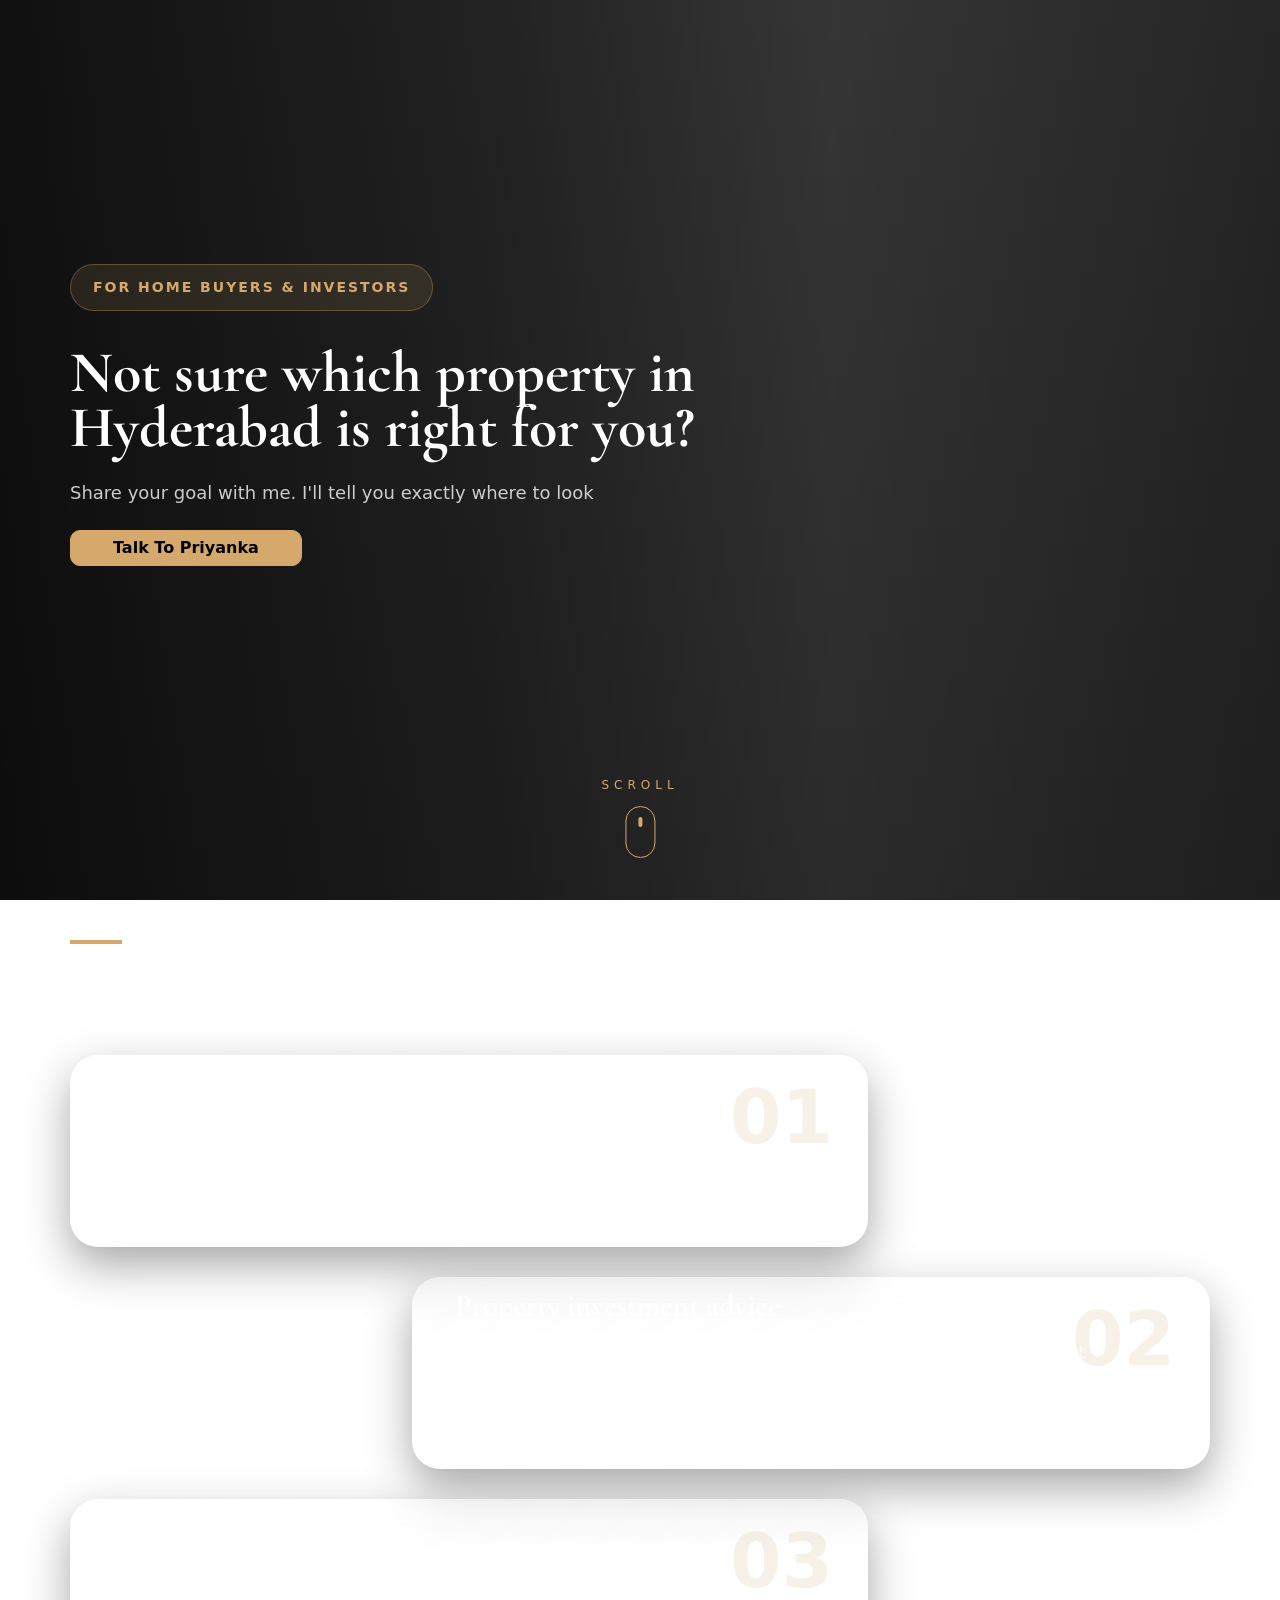
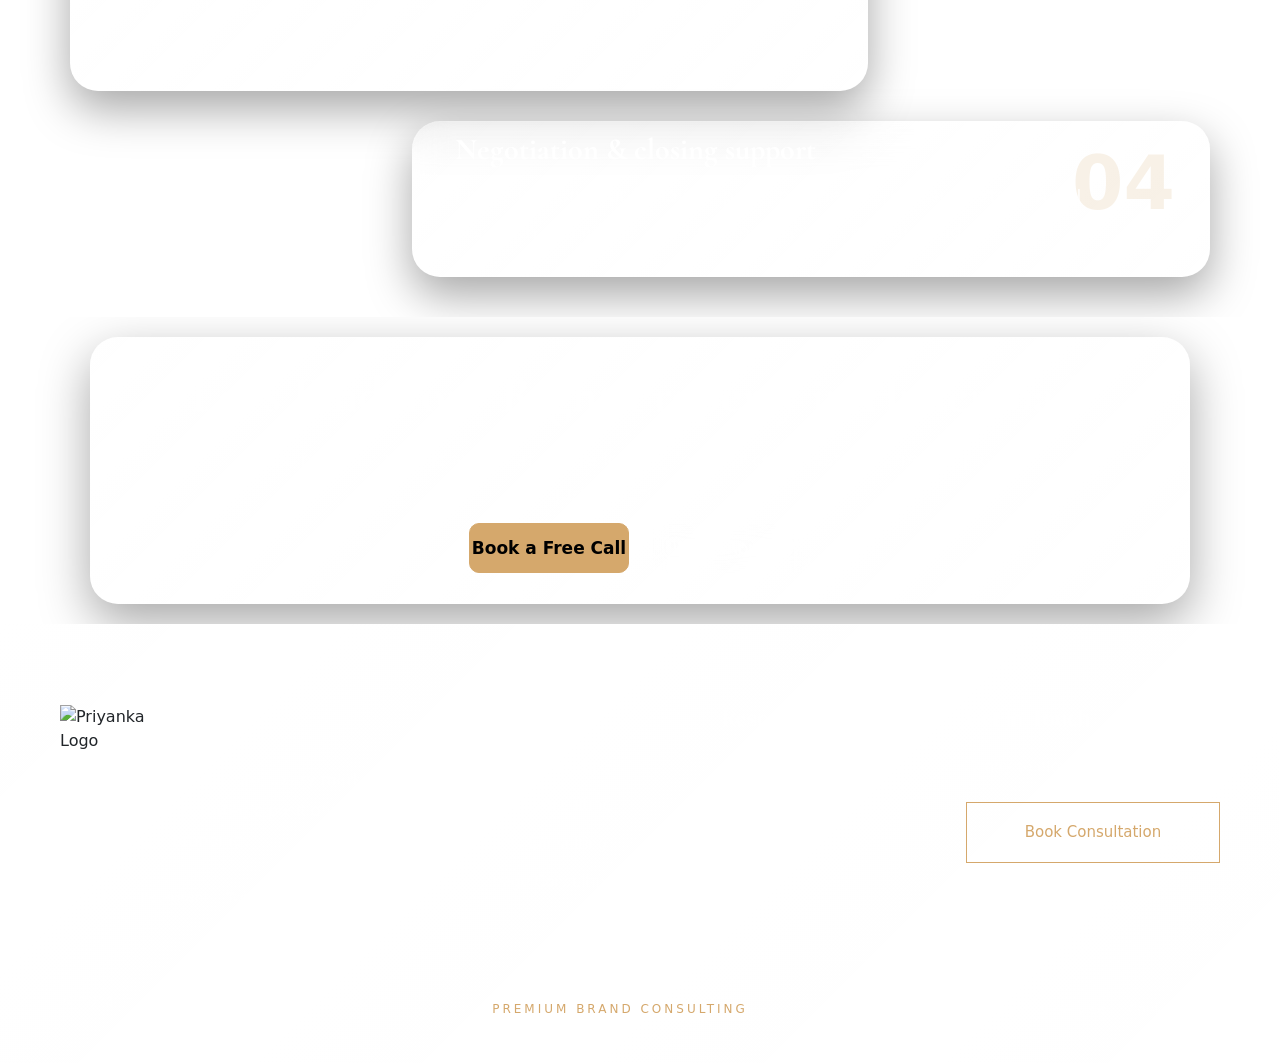
==== homebuyers.html @ 3afbe95b "added services page" ====
<!DOCTYPE html>
<html lang="en">

<head>
  <meta charset="UTF-8" />
  <meta name="viewport" content="width=device-width, initial-scale=1.0" />
  <title>Luxury Hero Section</title>

  <!-- CSS -->
  <link rel="stylesheet" href="./Styles/style.css" />

  <!-- GOOGLE FONTS -->
  <link rel="preconnect" href="https://fonts.googleapis.com">
  <link
    href="https://fonts.googleapis.com/css2?family=Poppins:wght@300;400;500;600;700&family=Cormorant+Garamond:wght@400;500;600;700&display=swap"
    rel="stylesheet">
  <link href="https://cdn.jsdelivr.net/npm/bootstrap@5.3.3/dist/css/bootstrap.min.css" rel="stylesheet" />

</head>

<body class="home-buyer-fixedbg">
    <!-- =========================================
     HOME BUYERS HERO SECTION
========================================= -->

<section class="buyers-hero">

  <!-- BACKGROUND -->

  <div class="buyers-bg"></div>

  <!-- OVERLAY -->

  <div class="buyers-overlay"></div>

  <!-- CONTENT -->

  <div class="buyers-container">

    <!-- LEFT CONTENT -->

    <div class="buyers-left fade-up">

      <!-- TAG -->

      <div class="buyers-tag">
        FOR HOME BUYERS & INVESTORS
      </div>

      <!-- TITLE -->

      <h1>
        Not sure which property
in Hyderabad is right for you?
      </h1>

      <!-- DESCRIPTION -->

      <p>
      Share your goal with me. I'll tell you exactly where to look
      </p>

      <!-- BUTTONS -->

      <div class="buyers-buttons">

        <button class="gold-buyers-btn">
          Talk To Priyanka
        </button>

        <!-- <button class="transparent-buyers-btn">
          Explore Projects
        </button> -->

      </div>

      <!-- STATS -->

      <!-- <div class="buyers-stats">

        <div class="buyers-stat">

          <h3>500+</h3>

          <span>Happy Clients</span>

        </div>

        <div class="buyers-stat">

          <h3>100+</h3>

          <span>Projects Consulted</span>

        </div>

        <div class="buyers-stat">

          <h3>15+</h3>

          <span>Years Experience</span>

        </div>

      </div> -->

    </div>

  </div>

  <!-- SCROLL -->

  <div class="scroll-indicator">

    <span class="scroll-texts">
      SCROLL
    </span>

    <div class="mouse">
      <div class="wheel"></div>
    </div>

  </div>

</section>  

<!-- =========================================
     BUYERS SERVICES ZIG ZAG SECTION
========================================= -->

<section class="buyers-services-section">

  <div class="buyers-services-container">

    <!-- TOP -->

    <div class="buyers-services-top fade-up">

      <span class="buyers-services-line"></span>

      <h2>
       What I help you with
       
      </h2>



    </div>

    <!-- ZIG ZAG ITEMS -->

    <div class="buyers-zigzag-wrap">

      <!-- ITEM 1 -->

      <div class="buyers-zigzag-card left-card fade-up">

        <div class="buyers-card-number">
          01
        </div>

        <h3>
          Buying your first or next home
        </h3>

        <p>
          I take the time to understand your life your commute,
          your family, your budget and find a home that genuinely fits.
          No rushed decisions, no pressure.
        </p>

      </div>

      <!-- ITEM 2 -->

      <div class="buyers-zigzag-card right-card fade-up delay-1">

        <div class="buyers-card-number">
          02
        </div>

        <h3>
          Property investment advice
        </h3>

        <p>
          Looking for appreciation, rental income, or both?
          I'll map out the right localities and projects based
          on your goal not on what's easy for me to sell.
        </p>

      </div>

      <!-- ITEM 3 -->

      <div class="buyers-zigzag-card left-card fade-up delay-2">

        <div class="buyers-card-number">
          03
        </div>

        <h3>
          NRI property advisory
        </h3>

        <p>
          Buying from abroad? I handle everything on the ground 
          virtual tours, legal checks, negotiations, registration 
          and keep you in the loop at every step.
        </p>

      </div>

      <!-- ITEM 4 -->

      <div class="buyers-zigzag-card right-card fade-up delay-3">

        <div class="buyers-card-number">
          04
        </div>

        <h3>
          Negotiation & closing support
        </h3>

        <p>
          I negotiate on your behalf on price, payment terms,
          and extras. And I stay with you all the way until
          the keys are in your hand.
        </p>

      </div>

    </div>

  </div>

</section>

<!-- =========================================
     CTA SECTION
========================================= -->

<section class="buyers-cta-section">

  <div class="buyers-cta-card fade-up">

    <h2>
      Let’s Find Your Right Property in Hyderabad.
    </h2>

    <p>
      Tell me your budget and what you’re looking for.
      First conversation is free  no pitch, just honest advice.
    </p>

    <!-- BUTTONS -->

    <div class="buyers-cta-buttons">

      <a href="#" class="buyers-primary-btn">
        Book a Free Call
      </a>

      <a href="#" class="buyers-secondary-btn">
        WhatsApp Me
      </a>

    </div>

  </div>

</section>

  <!-- =========================================
     FOOTER SECTION
========================================= -->

  <footer class="luxury-footer">

    <div class="footer-container">

      <!-- TOP -->

      <div class="footer-top">

        <!-- BRAND -->

        <div class="footer-brand">

          <div class="logo">
        <img src="https://dprstorage.b-cdn.net/RW/leadgen/pp%20logo.png" alt="Priyanka Logo" />
      </div>

          <p>
            Transforming brands into luxury market
            leaders through strategic positioning
            and premium branding.
          </p>

          <div class="footer-socials">

            <a href="#">LinkedIn</a>

            <a href="#">Instagram</a>

            <a href="#">Twitter</a>

          </div>

        </div>

        <!-- SERVICES -->

        <div class="footer-links">

          <h3>Services</h3>

          <a href="#">Digital Marketing</a>

          <a href="#">Brand Consulting</a>

          <a href="#">Sales Consulting</a>

          <a href="#">Image Consulting</a>

        </div>

        <!-- RESOURCES -->

        <div class="footer-links">

          <h3>Resources</h3>

          <a href="#">Blog & Insights</a>

          <a href="#">Case Studies</a>

          <a href="#">Testimonials</a>

          <a href="#">Contact</a>

        </div>

        <!-- CTA -->

        <div class="footer-cta">

          <h3>Get in Touch</h3>

          <p>
            Ready to elevate your brand?
          </p>

          <button class="footer-btn">
            Book Consultation
          </button>

        </div>

      </div>

      <!-- LINE -->

      <div class="footer-line"></div>

      <!-- BOTTOM -->

      <div class="footer-bottom">

        <p>
          © 2026 Priyanka Panda. All rights reserved.
        </p>

        <span>
          PREMIUM BRAND CONSULTING
        </span>

        <div class="footer-policy">

          <a href="#">Privacy Policy</a>

          <a href="#">Terms of Service</a>

          <a href="#">Cookie Policy</a>

        </div>

      </div>

    </div>

  </footer>



      <script src="https://cdn.jsdelivr.net/npm/bootstrap@5.3.3/dist/js/bootstrap.bundle.min.js"></script>

</body>

</html>
---- Styles/style.css ----
*{
  margin:0;
  padding:0;
  box-sizing:border-box;
}
@font-face {
  font-family: 'Mulegh';
  src: url('./fonts/Mulegh.ttf') format('truetype');
  font-weight: bold;
  font-style: normal;
  font-display: swap;
}


body{
  font-family:'Poppins',sans-serif;

  overflow-x:hidden;


}
.bg-fixed-img{
  background:
  linear-gradient(rgba(0,0,0,0.65),rgba(0,0,0,0.72)),
  url('https://dprstorage.b-cdn.net/RW/leadgen/priyankabg.png');

  background-size:cover;
  background-position:center;
  background-repeat:no-repeat;

  background-attachment:fixed;

  min-height:100vh;
}

/* =========================
   HERO SECTION
========================= */

.hero{
  width:100%;
  min-height:100vh;
  position:relative;
  overflow:hidden;
  padding:0 40px;
}

/* =========================
   BACKGROUND
========================= */

.hero-bg{
  position:absolute;
  inset:0;
  background:
  
  url('https://dprstorage.b-cdn.net/RW/leadgen/pphs3.png');

  background-size:cover;
  background-position:center;
  z-index:-3;
  transform:scale(1.1);
}

/* PURPLE LIGHT EFFECT */

/* .hero::before{
  content:"";
  position:absolute;
  width:700px;
  height:700px;
  background:radial-gradient(circle,
  rgba(153,69,255,0.35),
  transparent 70%);

  top:50%;
  left:45%;
  transform:translate(-50%,-50%);
  filter:blur(40px);
  z-index:-2;
} */

/* SMOKE EFFECT */

.hero::after{
  content:"";
  position:absolute;
  width:100%;
  height:100%;
  background:url('https://www.magnific.com/free-photo/movement-pink-smoke-spread-black-background_4233726.htm#fromView=search&page=2&position=29&uuid=d2075b69-8def-4582-a904-b7f96a43cc36&query=+plum+colorsmoke+images');
  background-size:cover;
  opacity:0.18;
  z-index:-1;
  animation:smokeMove 25s linear infinite;
}

@keyframes smokeMove{
  0%{
    transform:translateX(0);
  }

  100%{
    transform:translateX(-200px);
  }
}

/* =========================
   NAVBAR
========================= */

.navbar{
  width:100%;
  height:70px;

  display:flex;
  align-items:center;
  justify-content:space-between;

  position:relative;
  z-index:10;
}

/* LOGO */

/* =========================================
   LOGO
========================================= */

.logo{
  display:flex;
  align-items:center;
}

.logo img{
  width:100px;   /* adjust if needed */
  height:60px;

  object-fit:contain;

  transition:0.4s ease;
}

/* HOVER EFFECT */

.logo img:hover{
  transform:scale(1.04);
}

.logo h2{
  color:#fff;
  font-size:42px;
  font-weight:700;
}

.logo span{
  width:55px;
  height:4px;
  background:#d5a86c;
  display:block;
  margin-top:14px;
}

/* NAV LINKS */

nav ul{
  display:flex;
  align-items:center;
  gap:42px;
  list-style:none;
}

nav ul li a{
  text-decoration:none;
  color:#fff;
  font-size:15px;
  font-weight:500;
  transition:0.4s;
  position:relative;
}

nav ul li a.active::after{
  content:"";
  position:absolute;
  left:0;
  bottom:-8px;
  width:100%;
  height:2px;
  background:#fff;
}

nav ul li a:hover{
  color:#d5a86c;
}

/* NAV BUTTON */

.nav-btn{
  padding:5px 34px;
  background:transparent;
  border:1px solid #c69b63;
  color:#d5a86c;
  font-size:14px;
  cursor:pointer;
  transition:0.4s;
}

.nav-btn:hover{
  background:#c69b63;
  color:#fff;
}

/* =========================
   HERO CONTAINER
========================= */

.hero-container{
  width:100%;
  min-height:calc(100vh - 100px);

  display:flex;
  align-items:center;
  justify-content:space-between;
  gap:60px;
}

/* =========================
   LEFT CONTENT
========================= */

.hero-left{
  width:60%;
}

.hero-left h1{
  font-size:58px;
  line-height:1;
  color:#fff;

  font-family:'Mulegh',serif;
  font-weight:700;

  margin-bottom:20px;
    letter-spacing:1px;
}
/* =========================================
   HERO HIGHLIGHT TEXT
========================================= */

.hero-left h6{
  color:rgba(255,255,255,0.75);

  font-size:20px;
  font-weight:500;

  /* margin-top:18px; */
  /* margin-bottom:30px; */

  letter-spacing:0.5px;

 
}
.hero-left .hero_highlight{
  padding:5px 38px;
  background:rgba(255,255,255,0.05);
  border:1px solid rgba(255,255,255,0.3);
  color:#fff;
  font-size:14px;
  cursor:pointer;
  transition:0.4s;
  width: fit-content;
  border-radius: 10px;
}

/* GOLD GLOW TEXT */

.glow-text{

  background:linear-gradient(
    90deg,
    #d5a86c,
    #f5d39b,
    #d5a86c
  );

  background-size:200% auto;

  -webkit-background-clip:text;
  -webkit-text-fill-color:transparent;

  animation:goldGlow 3s linear infinite;

  font-weight:700;

  position:relative;

  text-shadow:
  0 0 10px rgba(213,168,108,0.35),
  0 0 20px rgba(213,168,108,0.25);
}

/* ANIMATION */

@keyframes goldGlow{

  0%{
    background-position:0% center;
  }

  100%{
    background-position:200% center;
  }

}

/* =========================================
   GOLD LUXURY TEXT
========================================= */

.gold-highlight{

  background:
  linear-gradient(
    180deg,
    #fff6d6 0%,
    #f4d08a 18%,
    #d9a85f 38%,
    #fff1c7 52%,
    #c88b3a 68%,
    #f6d28f 82%,
    #fff7df 100%
  );

  -webkit-background-clip:text;
  -webkit-text-fill-color:transparent;

  background-size:200% auto;

  display:inline-block;

  position:relative;

  animation:luxuryGold 4s linear infinite;

  text-shadow:
    0 0 8px rgba(212,168,97,0.18),
    0 0 18px rgba(212,168,97,0.12);
}

/* SHIMMER EFFECT */

/* .gold-highlight::after{
  content:"";

  position:absolute;

  top:0;
  left:-120%;

  width:60%;
  height:100%;

  background:
  linear-gradient(
    90deg,
    transparent,
    rgba(255,255,255,0.45),
    transparent
  );

  transform:skewX(-20deg);

  animation:goldShine 4s infinite;
} */

/* GOLD FLOW */

@keyframes luxuryGold{

  0%{
    background-position:0% center;
  }

  100%{
    background-position:200% center;
  }

}

/* SHINE */

@keyframes goldShine{

  0%{
    left:-120%;
  }

  100%{
    left:160%;
  }

}

.hero-left p{
  color:#d9d9d9;
  font-size:16px;
  line-height:2;
  max-width:650px;
  margin-bottom:30px;
}

/* BUTTONS */

.hero-buttons{
  display:flex;
  align-items:center;
  gap:20px;
}

.gold-btn{
  padding:15px 38px;
  background:transparent;
  border:1px solid #d5a86c;
  color:#d5a86c;
  font-size:14px;
  cursor:pointer;
  transition:0.4s;
}

.gold-btn:hover{
  transform:translateY(-4px);

  box-shadow:
    0 10px 24px rgba(213,168,108,0.25);
      transform:translateY(-4px);
}

.transparent-btn{
  padding:15px 38px;
  background:rgba(255,255,255,0.05);
  border:1px solid rgba(255,255,255,0.3);
  color:#fff;
  font-size:14px;
  cursor:pointer;
  transition:0.4s;
}

.transparent-btn:hover{
  background:#fff;
  color:#000;
}

/* =========================
   RIGHT IMAGE
========================= */

.hero-right{
  width:40%;
  display:flex;
  justify-content:center;
}

.image-box{
  width:500px;
  height:500px;
  border-radius:28px;
  overflow:hidden;
  position:relative;

  background:rgba(255,255,255,0.05);
  backdrop-filter:blur(10px);

  border:1px solid rgba(255,255,255,0.12);

  box-shadow:0 20px 50px rgba(0,0,0,0.5);
}

.image-box img{
  width:100%;
  height:100%;
  object-fit:cover;
}

/* =========================
   SCROLL TEXT
========================= */

.scroll-text{
  position:absolute;
  bottom:30px;
  left:50%;
  transform:translateX(-50%);
  text-align:center;
}

.scroll-text p{
  color:#d5a86c;
  letter-spacing:4px;
  font-size:15px;
  margin-bottom:8px;
}

.scroll-text span{
  color:#d5a86c;
  font-size:32px;
  animation:scrollDown 1.4s infinite;
}

@keyframes scrollDown{

  0%{
    transform:translateY(0);
  }

  50%{
    transform:translateY(8px);
  }

  100%{
    transform:translateY(0);
  }

}

/* =========================
   RESPONSIVE
========================= */

@media(max-width:1200px){

  .hero-left h1{
    font-size:72px;
  }

  .image-box{
    width:430px;
    height:540px;
  }

}

@media(max-width:992px){

  .navbar{
    flex-direction:column;
    height:auto;
    padding-top:30px;
    gap:30px;
  }

  nav ul{
    flex-wrap:wrap;
    justify-content:center;
  }

  .hero-container{
    flex-direction:column;
    padding:60px 0;
  }

  .hero-left,
  .hero-right{
    width:100%;
  }

  .hero-left{
    text-align:center;
  }

  .hero-left p{
    margin:auto;
    margin-bottom:40px;
  }

  .hero-buttons{
    justify-content:center;
    flex-wrap:wrap;
  }

  .hero-left h1{
    font-size:62px;
  }

}

@media(max-width:600px){

  .hero{
    padding:0 20px;
  }

  .hero-left h1{
    font-size:48px;
  }

  .hero-left p{
    font-size:16px;
    line-height:1.8;
  }

  .image-box{
    width:100%;
    height:480px;
  }

  .gold-btn,
  .transparent-btn{
    width:100%;
  }

}
/* =========================================
   LUXURY STATS SECTION
========================================= */

.luxury-stats{
  width:100%;
  position:relative;
  padding:50px 70px;
  overflow:hidden;
}

.stats-container{
  width:100%;
  max-width:1400px;
  margin:auto;
}

/* =========================================
   TOP CONTENT
========================================= */

.stats-top{
  max-width:760px;
  margin-bottom:20px;
}

.stats-line{
  width:48px;
  height:4px;
  background:#d5a86c;
  display:block;
  margin-bottom:10px;
}

.stats-top h1{
  color:#fff;
  font-size:58px;
  line-height:0.95;
  font-family:'Mulegh',serif;
  font-weight:700;
  margin-bottom:10px;
}

.stats-top p{
  color:rgba(255,255,255,0.78);
  font-size:16px;
  line-height:2;
  max-width:760px;
}

/* =========================================
   CARDS WRAPPER
========================================= */

.stats-cards{
  width:100%;
  display:grid;
  grid-template-columns:repeat(3,1fr);
  gap:30px;
  margin-top:10px;
}

/* =========================================
   GLASS CARD
========================================= */

.stats-card{
  position:relative;

  min-height:200px;

  padding:38px 20px;

  border-radius:24px;

  overflow:hidden;

  background:
  linear-gradient(
    135deg,
    rgba(255,255,255,0.10),
    rgba(255,255,255,0.03)
  );

  backdrop-filter:blur(18px);
  -webkit-backdrop-filter:blur(18px);

  border:1px solid rgba(255,255,255,0.14);

  box-shadow:
  0 15px 40px rgba(0,0,0,0.35),
  inset 0 1px 0 rgba(255,255,255,0.08);

  transition:0.6s ease;
}

/* LIGHT REFLECTION */

.stats-card::before{
  content:"";
  position:absolute;
  top:0;
  left:-120%;

  width:80%;
  height:100%;

  background:
  linear-gradient(
    90deg,
    transparent,
    rgba(255,255,255,0.10),
    transparent
  );

  transform:skewX(-20deg);

  transition:0.8s;
}

/* HOVER */

.stats-card:hover{
  transform:translateY(-12px);

  border:1px solid rgba(213,168,108,0.35);

  box-shadow:
  0 20px 60px rgba(0,0,0,0.55),
  0 0 25px rgba(213,168,108,0.12);
}

.stats-card:hover::before{
  left:140%;
}

/* NUMBER */

.stats-card h3{
  color:#d5a86c;
  font-size:30px;
  margin-bottom:8px;
  font-weight:700;
}

/* TITLE */

.stats-card h4{
  color:#fff;
  font-size:28px;
  line-height:1.2;

  font-family:'Mulegh',serif;
  font-weight:700;

  margin-bottom:5px;
}

/* TEXT */

.stats-card p{
  color:rgba(255,255,255,0.72);

  font-size:16px;
  line-height:1.9;
}

/* =========================================
   PHILOSOPHY CARD
========================================= */

.philosophy-card{
  /* margin-top:42px; */

  width:100%;

  padding:40px;

  border-radius:24px;

  position:relative;
  overflow:hidden;

  background:
  linear-gradient(
    135deg,
    rgba(255,255,255,0.09),
    rgba(255,255,255,0.03)
  );

  backdrop-filter:blur(18px);
  -webkit-backdrop-filter:blur(18px);

  border:1px solid rgba(255,255,255,0.14);

  box-shadow:
  0 15px 45px rgba(0,0,0,0.35);
}

.philosophy-card h3{
  color:#d5a86c;

  font-size:54px;

  font-family:'Mulegh',serif;

  margin-bottom:8px;
}

.philosophy-card p{
  max-width:900px;

  color:rgba(255,255,255,0.78);

  font-size:16px;
  line-height:2;
}

/* =========================================
   FADE UP ANIMATION
========================================= */

.fade-up{
  opacity:0;
  transform:translateY(60px);
  animation:fadeUp 1s ease forwards;
}

.delay-1{
  animation-delay:0.2s;
}

.delay-2{
  animation-delay:0.4s;
}

.delay-3{
  animation-delay:0.6s;
}

@keyframes fadeUp{

  to{
    opacity:1;
    transform:translateY(0);
  }

}

/* =========================================
   RESPONSIVE
========================================= */

@media(max-width:1200px){

  .stats-top h2{
    font-size:64px;
  }

  .stats-cards{
    grid-template-columns:1fr;
  }

}

@media(max-width:768px){

  .luxury-stats{
    padding:90px 22px;
  }

  .stats-top h2{
    font-size:46px;
  }

  .stats-top p{
    font-size:16px;
    line-height:1.9;
  }

  .stats-card{
    min-height:auto;
  }

  .stats-card h3{
    font-size:46px;
  }

  .stats-card h4{
    font-size:24px;
  }

  .philosophy-card{
    padding:30px 24px;
  }

  .philosophy-card h3{
    font-size:40px;
  }

  .philosophy-card p{
    font-size:16px;
    line-height:1.9;
  }

}
/* ===================================
   SCROLL INDICATOR
=================================== */

.scroll-indicator{
  position:absolute;
  bottom:35px;
  left:50%;
  transform:translateX(-50%);

  display:flex;
  flex-direction:column;
  align-items:center;
  gap:12px;

  z-index:20;
}

.scroll-texts{
  color:#d5a86c;
  font-size:14px;
  letter-spacing:5px;
  font-weight:500;
}

/* MOUSE */

.mouse{
  width:30px;
  height:52px;

  border:2px solid rgba(213,168,108,0.7);
  border-radius:30px;

  display:flex;
  justify-content:center;

  padding-top:8px;
}

/* WHEEL */

.wheel{
  width:4px;
  height:10px;

  background:#d5a86c;
  border-radius:10px;

  animation:scrollWheel 1.5s infinite;
}

@keyframes scrollWheel{

  0%{
    transform:translateY(0);
    opacity:1;
  }

  50%{
    transform:translateY(12px);
    opacity:0.5;
  }

  100%{
    transform:translateY(0);
    opacity:1;
  }

}

/* MOBILE */

@media(max-width:768px){

  .scroll-indicator{
    bottom:20px;
  }

  .scroll-texts{
    font-size:12px;
    letter-spacing:3px;
  }

  .mouse{
    width:26px;
    height:46px;
  }

}

/* =========================================
   EXPERTISE SECTION
========================================= */

.expertise-section{
  width:100%;
  position:relative;
  padding:50px 70px;
  overflow:hidden;
}

.expertise-container{
  width:100%;
  max-width:1400px;
  margin:auto;
}

/* =========================================
   TOP CONTENT
========================================= */

.expertise-top{
  max-width:760px;
  margin-bottom:5px;
}

.expertise-line{
  width:46px;
  height:4px;
  background:#d5a86c;
  display:block;
  margin-bottom:26px;
}

.expertise-top h2{
  color:#fff;

  font-size:70px;
  line-height:1;

  font-family:'Mulegh',serif;
  font-weight:700;

  margin-bottom:10px;
}

.expertise-top p{
  color:rgba(255,255,255,0.76);

  font-size:16px;
  line-height:1.9;

  max-width:720px;
}

/* =========================================
   GRID
========================================= */

.expertise-grid{
  width:100%;

  display:grid;
  grid-template-columns:repeat(3,1fr);

  gap:34px;
}

/* =========================================
   GLASS CARD
========================================= */

.expertise-card{
  position:relative;

  min-height:300px;

  padding:20px 24px;

  border-radius:22px;

  overflow:hidden;

  background:
  linear-gradient(
    135deg,
    rgba(255,255,255,0.10),
    rgba(255,255,255,0.03)
  );

  backdrop-filter:blur(18px);
  -webkit-backdrop-filter:blur(18px);

  border:1px solid rgba(255,255,255,0.15);

  box-shadow:
  0 15px 45px rgba(0,0,0,0.35),
  inset 0 1px 0 rgba(255,255,255,0.08);

  transition:0.6s ease;
    display:flex;
  flex-direction:column;

  justify-content:space-between;
}

/* LIGHT EFFECT */

.expertise-card::before{
  content:"";
  position:absolute;

  top:0;
  left:-120%;

  width:80%;
  height:100%;

  background:
  linear-gradient(
    90deg,
    transparent,
    rgba(255,255,255,0.10),
    transparent
  );

  transform:skewX(-20deg);

  transition:0.8s;
}

/* HOVER */

.expertise-card:hover{
  transform:translateY(-10px);

  border:1px solid rgba(213,168,108,0.35);

  box-shadow:
  0 20px 55px rgba(0,0,0,0.55),
  0 0 24px rgba(213,168,108,0.10);
}

.expertise-card:hover::before{
  left:140%;
}

/* =========================================
   ICON
========================================= */

.expertise-icon{
  width:50px;
  height:50px;

  border-radius:16px;

  display:flex;
  align-items:center;
  justify-content:center;

  font-size:20px;

  margin-bottom:10px;

  background:
  linear-gradient(
    135deg,
    rgba(213,168,108,0.22),
    rgba(213,168,108,0.06)
  );

  border:1px solid rgba(213,168,108,0.18);

  box-shadow:
  0 8px 20px rgba(0,0,0,0.18);
}

/* =========================================
   TITLE
========================================= */

.expertise-card h3{
  color:#fff;

  font-size:20px;
  line-height:1.2;

  font-family:'Mulegh',serif;
  font-weight:700;

  margin-bottom:8px;
    min-height:50px;
}

/* =========================================
   DESCRIPTION
========================================= */

.expertise-card p{
  color:rgba(255,255,255,0.72);

  font-size:16px;
  line-height:1.9;
    margin-bottom:10px;

  flex-grow:1; /* SAME ALIGNMENT */
}
/* =========================================
   CHIP TAGS
========================================= */

.expertise-tags{
  display:flex;
  flex-wrap:wrap;

  gap:12px;

  margin-bottom:26px;
}

/* SINGLE CHIP */

.expertise-tags span{

  padding:5px 18px;

  border-radius:40px;

  background:
  linear-gradient(
    135deg,
    rgba(213,168,108,0.16),
    rgba(213,168,108,0.05)
  );

  border:1px solid rgba(213,168,108,0.28);

  color:#f4d08a;

  font-size:13px;
  font-weight:500;

  letter-spacing:0.4px;

  backdrop-filter:blur(10px);
  -webkit-backdrop-filter:blur(10px);

  transition:0.4s ease;
}

/* HOVER */

.expertise-tags span:hover{

  background:#d5a86c;

  color:#000;

  transform:translateY(-3px);

  box-shadow:
  0 8px 20px rgba(213,168,108,0.20);
}
/* =========================================
   BOTTOM CTA
========================================= */

.expertise-bottom{
  margin-top:60px;

  display:flex;
  flex-direction:column;
  align-items:center;
  justify-content:center;
}

.expertise-bottom p{
  color:rgba(255,255,255,0.75);

  font-size:18px;

  margin-bottom:22px;
}

/* BUTTON */

.expertise-btn{
  width:fit-content;

  padding:5px 28px;

  border:1px solid #d5a86c;

  background:transparent;

  color:#d5a86c;

  font-size:15px;
  font-weight:500;

  text-decoration:none;

  display:inline-flex;
  align-items:center;
  justify-content:center;

  cursor:pointer;

  transition:0.4s ease;
}

/* HOVER */

.expertise-btn:hover{
  background:#d5a86c;

  color:#fff;

  transform:translateY(-3px);

  box-shadow:
  0 10px 22px rgba(213,168,108,0.22);
}
/* =========================================
   ANIMATION
========================================= */

.fade-up{
  opacity:0;
  transform:translateY(60px);
  animation:fadeUp 1s ease forwards;
}

.delay-1{
  animation-delay:0.2s;
}

.delay-2{
  animation-delay:0.4s;
}

.delay-3{
  animation-delay:0.6s;
}

@keyframes fadeUp{

  to{
    opacity:1;
    transform:translateY(0);
  }

}

/* =========================================
   RESPONSIVE
========================================= */

@media(max-width:1200px){

  .expertise-top h2{
    font-size:60px;
  }

}

@media(max-width:992px){

  .expertise-grid{
    grid-template-columns:1fr;
  }

}

@media(max-width:768px){

  .expertise-section{
    padding:90px 22px;
  }

  .expertise-top h2{
    font-size:46px;
  }

  .expertise-top p{
    font-size:16px;
  }

  .expertise-card{
    min-height:auto;
    padding:34px 24px;
  }

  .expertise-card h3{
    font-size:30px;
  }

  .expertise-card p{
    font-size:15px;
  }

}

/* =========================================
   PREMIUM SERVICES SECTION
========================================= */

.premium-services{
  width:100%;
  position:relative;
  padding:50px 60px;
  overflow:hidden;
}

.services-container{
  width:100%;
  max-width:1500px;
  margin:auto;
}

/* =========================================
   TOP CONTENT
========================================= */

.services-top{
  margin-bottom:60px;
}

.services-line{
  width:48px;
  height:4px;
  background:#d5a86c;
  display:block;
  margin-bottom:24px;
}

.services-top h2{
  color:#fff;

  font-size:70px;
  line-height:1;

  font-family:'Mulegh',serif;
  font-weight:700;

  margin-bottom:20px;
}

.services-top p{
  color:rgba(255,255,255,0.75);

  font-size:16px;
  line-height:1.8;

  max-width:700px;
}

/* =========================================
   SERVICES WRAPPER
========================================= */

.services-wrapper{
  width:100%;

  display:flex;
  flex-direction:column;

  gap:28px;
}

/* =========================================
   GLASS CARD
========================================= */

.service-card{
  width:100%;

  min-height:100px;

  position:relative;

  display:flex;
  align-items:center;
  justify-content:space-between;

  gap:30px;

  padding:42px 30px;

  border-radius:24px;

  overflow:hidden;

  background:
  linear-gradient(
    135deg,
    rgba(255,255,255,0.10),
    rgba(255,255,255,0.03)
  );

  backdrop-filter:blur(18px);
  -webkit-backdrop-filter:blur(18px);

  border:1px solid rgba(255,255,255,0.14);

  box-shadow:
  0 15px 45px rgba(0,0,0,0.35),
  inset 0 1px 0 rgba(255,255,255,0.06);

  transition:0.6s ease;
}

/* LIGHT REFLECTION */

.service-card::before{
  content:"";

  position:absolute;

  top:0;
  left:-120%;

  width:80%;
  height:100%;

  background:
  linear-gradient(
    90deg,
    transparent,
    rgba(255,255,255,0.10),
    transparent
  );

  transform:skewX(-20deg);

  transition:0.9s;
}

/* HOVER */

.service-card:hover{
  transform:translateY(-8px);

  border:1px solid rgba(213,168,108,0.35);

  box-shadow:
  0 20px 60px rgba(0,0,0,0.55),
  0 0 28px rgba(213,168,108,0.10);
}

.service-card:hover::before{
  left:140%;
}

/* =========================================
   CONTENT
========================================= */

.service-content{
  flex:1;
}

.service-content h3{
  color:#fff;

  font-size:30px;
  line-height:1.1;

  font-family:'Mulegh',serif;
  font-weight:700;

  margin-bottom:8px;
}

.service-content p{
  color:rgba(255,255,255,0.72);

  font-size:16px;
  line-height:1.9;

  max-width:1050px;
}

/* =========================================
   ARROW
========================================= */

.service-arrow{
  width:60px;
  height:60px;

  display:flex;
  align-items:center;
  justify-content:center;

  border-radius:50%;

  color:#d5a86c;

  font-size:38px;
  font-weight:300;

  flex-shrink:0;

  transition:0.5s ease;
}

.service-card:hover .service-arrow{
  transform:translateY(8px);
}

/* =========================================
   ANIMATION
========================================= */

.fade-up{
  opacity:0;
  transform:translateY(60px);
  animation:fadeUp 1s ease forwards;
}

.delay-1{
  animation-delay:0.2s;
}

.delay-2{
  animation-delay:0.4s;
}

@keyframes fadeUp{

  to{
    opacity:1;
    transform:translateY(0);
  }

}

/* =========================================
   RESPONSIVE
========================================= */

@media(max-width:1200px){

  .services-top h2{
    font-size:64px;
  }

  .service-content h3{
    font-size:42px;
  }

}

@media(max-width:768px){

  .premium-services{
    padding:90px 22px;
  }

  .services-top h2{
    font-size:48px;
  }

  .services-top p{
    font-size:16px;
  }

  .service-card{
    padding:30px 24px;

    flex-direction:column;
    align-items:flex-start;
  }

  .service-content h3{
    font-size:34px;
  }

  .service-content p{
    font-size:15px;
    line-height:1.8;
  }

  .service-arrow{
    width:50px;
    height:50px;
    font-size:30px;
  }

}

/* =========================================
   CTA SECTION
========================================= */

.cta-section{
  width:100%;
  position:relative;

  padding:80px 60px 120px;

  overflow:hidden;
}

/* =========================================
   GLASS CARD
========================================= */

.cta-card{
  width:100%;
  max-width:1450px;

  margin:auto;

  min-height:320px;

  position:relative;

  display:flex;
  flex-direction:column;
  align-items:center;
  justify-content:center;

  text-align:center;

  padding:60px 40px;

  border-radius:26px;

  overflow:hidden;

  background:
  linear-gradient(
    135deg,
    rgba(255,255,255,0.10),
    rgba(255,255,255,0.03)
  );

  backdrop-filter:blur(18px);
  -webkit-backdrop-filter:blur(18px);

  border:1px solid rgba(255,255,255,0.14);

  box-shadow:
  0 15px 45px rgba(0,0,0,0.35),
  inset 0 1px 0 rgba(255,255,255,0.06);

  transition:0.6s ease;
}

/* LIGHT REFLECTION */

.cta-card::before{
  content:"";

  position:absolute;

  top:0;
  left:-120%;

  width:70%;
  height:100%;

  background:
  linear-gradient(
    90deg,
    transparent,
    rgba(255,255,255,0.10),
    transparent
  );

  transform:skewX(-20deg);

  transition:1s;
}

/* HOVER */

.cta-card:hover{
  transform:translateY(-8px);

  border:1px solid rgba(213,168,108,0.35);

  box-shadow:
  0 25px 60px rgba(0,0,0,0.55),
  0 0 28px rgba(213,168,108,0.10);
}

.cta-card:hover::before{
  left:140%;
}

/* =========================================
   TITLE
========================================= */

.cta-card h2{
  color:#fff;

  font-size:76px;
  line-height:1.1;

  font-family:'Mulegh',serif;
  font-weight:700;

  margin-bottom:24px;
}

/* =========================================
   TEXT
========================================= */

.cta-card p{
  color:rgba(255,255,255,0.78);

  font-size:20px;
  line-height:1.8;

  max-width:850px;

  margin-bottom:42px;
}

/* =========================================
   BUTTON
========================================= */

.cta-btn{
  padding:20px 42px;

  background:transparent;

  border:1px solid #d5a86c;

  color:#d5a86c;

  font-size:17px;
  font-weight:500;

  cursor:pointer;

  transition:0.5s ease;
}

/* HOVER */

.cta-btn:hover{
  background:#d5a86c;

  color:#fff;

  transform:translateY(-4px);

  box-shadow:
  0 10px 25px rgba(213,168,108,0.25);
}

/* =========================================
   ANIMATION
========================================= */

.fade-up{
  opacity:0;
  transform:translateY(60px);
  animation:fadeUp 1s ease forwards;
}

@keyframes fadeUp{

  to{
    opacity:1;
    transform:translateY(0);
  }

}

/* =========================================
   RESPONSIVE
========================================= */

@media(max-width:1200px){

  .cta-card h2{
    font-size:58px;
  }

}

@media(max-width:768px){

  .cta-section{
    padding:70px 22px 90px;
  }

  .cta-card{
    min-height:auto;

    padding:50px 24px;
  }

  .cta-card h2{
    font-size:42px;
  }

  .cta-card p{
    font-size:16px;
    line-height:1.8;
  }

  .cta-btn{
    width:100%;
    font-size:15px;
  }

}
/* =========================================
   TESTIMONIAL SECTION
========================================= */

.testimonial-section{
  width:100%;
  position:relative;
  padding:50px 46px;
  overflow:hidden;
}

.testimonial-container{
  width:100%;
  max-width:1550px;
  margin:auto;
}

/* =========================================
   TOP
========================================= */

.testimonial-top{
  max-width:760px;
  margin-bottom:60px;
}

.testimonial-line{
  width:48px;
  height:4px;
  background:#d5a86c;
  display:block;
  margin-bottom:26px;
}

.testimonial-top h2{
  color:#fff;

  font-size:70px;
  line-height:1;

  font-family:'Mulegh',serif;
  font-weight:700;

  margin-bottom:20px;
}

.testimonial-top p{
  color:rgba(255,255,255,0.74);

  font-size:16px;
  line-height:1.9;

  max-width:700px;
}

/* =========================================
   SLIDER
========================================= */

.testimonial-slider{
  position:relative;
}

/* =========================================
   GLASS CARD
========================================= */

.testimonial-card{
  width:100%;
  min-height:320px;

  position:relative;

  padding:30px 48px;

  border-radius:26px;

  overflow:hidden;

  background:
  linear-gradient(
    135deg,
    rgba(255,255,255,0.10),
    rgba(255,255,255,0.03)
  );

  backdrop-filter:blur(18px);
  -webkit-backdrop-filter:blur(18px);

  border:1px solid rgba(255,255,255,0.14);

  box-shadow:
  0 15px 45px rgba(0,0,0,0.35),
  inset 0 1px 0 rgba(255,255,255,0.08);
}

/* SHINE EFFECT */

.testimonial-card::before{
  content:"";

  position:absolute;

  top:0;
  left:-120%;

  width:70%;
  height:100%;

  background:
  linear-gradient(
    90deg,
    transparent,
    rgba(255,255,255,0.10),
    transparent
  );

  transform:skewX(-20deg);

  animation:shine 7s linear infinite;
}

@keyframes shine{

  0%{
    left:-120%;
  }

  100%{
    left:140%;
  }

}

/* =========================================
   STARS
========================================= */

.stars{
  color:#d5a86c;

  font-size:24px;
  letter-spacing:5px;

  margin-bottom:40px;
}

/* =========================================
   REVIEW TEXT
========================================= */

.testimonial-card h3{
  color:rgba(255,255,255,0.92);

  font-size:16px;
  line-height:1.7;

  font-style:italic;
  font-weight:400;

  margin-bottom:45px;

  border-bottom:1px solid rgba(213,168,108,0.20);

  padding-bottom:28px;
}

/* =========================================
   USER
========================================= */

.testimonial-user h4{
  color:#fff;

  font-size:17px;

  font-family:'Mulegh',serif;

  margin-bottom:5px;
}

.testimonial-user span{
  display:block;

  color:rgba(255,255,255,0.72);

  font-size:17px;

  margin-bottom:5px;
}

.testimonial-user p{
  color:#d5a86c;

  font-size:16px;
}

/* =========================================
   ARROWS
========================================= */

.custom-arrow{
  width:60px;
  opacity:1;
}

.custom-arrow span{
  color:#fff;

  font-size:70px;
  font-weight:300;

  transition:0.4s ease;
}

.custom-arrow:hover span{
  color:#d5a86c;
}

/* =========================================
   INDICATORS
========================================= */

.custom-indicators{
  bottom:-70px;
}

.custom-indicators button{
  width:14px !important;
  height:14px !important;

  border-radius:50%;

  border:none !important;

  background:rgba(255,255,255,0.4) !important;

  margin:0 6px !important;
}

.custom-indicators .active{
  width:34px !important;

  border-radius:30px !important;

  background:#d5a86c !important;
}

/* =========================================
   FADE UP
========================================= */

.fade-up{
  opacity:0;
  transform:translateY(60px);
  animation:fadeUp 1s ease forwards;
}

@keyframes fadeUp{

  to{
    opacity:1;
    transform:translateY(0);
  }

}

/* =========================================
   RESPONSIVE
========================================= */

@media(max-width:1200px){

  .testimonial-top h2{
    font-size:62px;
  }

  .testimonial-card h3{
    font-size:30px;
  }

}

@media(max-width:768px){

  .testimonial-section{
    padding:90px 20px;
  }

  .testimonial-top h2{
    font-size:44px;
  }

  .testimonial-top p{
    font-size:16px;
  }

  .testimonial-card{
    padding:36px 24px;
    min-height:auto;
  }

  .testimonial-card h3{
    font-size:22px;
    line-height:1.8;
  }

  .testimonial-user h4{
    font-size:28px;
  }

  .testimonial-user span,
  .testimonial-user p{
    font-size:15px;
  }

  .custom-arrow{
    display:none;
  }

}

/* =========================================
   INSIGHTS SECTION
========================================= */

.insights-section{
  width:100%;
  position:relative;
  padding:120px 60px;
  overflow:hidden;
}

.insights-container{
  width:100%;
  max-width:1500px;
  margin:auto;
}

/* =========================================
   TOP
========================================= */

.insights-top{
  max-width:760px;
  margin-bottom:65px;
}

.insights-line{
  width:48px;
  height:4px;
  background:#d5a86c;
  display:block;
  margin-bottom:26px;
}

.insights-top h2{
  color:#fff;

  font-size:70px;
  line-height:1;

  font-family:'Mulegh',serif;
  font-weight:700;

  margin-bottom:20px;
}

.insights-top p{
  color:rgba(255,255,255,0.76);

  font-size:16px;
  line-height:1.9;

  max-width:720px;
}

/* =========================================
   GRID
========================================= */

.insights-grid{
  width:100%;

  display:grid;
  grid-template-columns:repeat(3,1fr);

  gap:30px;
}

/* =========================================
   CARD
========================================= */

.insight-card{
  position:relative;

  min-height:350px;

  padding:26px 24px;

  border-radius:22px;

  overflow:hidden;

  background:
  linear-gradient(
    135deg,
    rgba(255,255,255,0.10),
    rgba(255,255,255,0.03)
  );

  backdrop-filter:blur(18px);
  -webkit-backdrop-filter:blur(18px);

  border:1px solid rgba(255,255,255,0.14);

  box-shadow:
  0 15px 45px rgba(0,0,0,0.35),
  inset 0 1px 0 rgba(255,255,255,0.08);

  transition:0.6s ease;

  display:flex;
  flex-direction:column;
}

/* SHINE EFFECT */

.insight-card::before{
  content:"";

  position:absolute;

  top:0;
  left:-120%;

  width:70%;
  height:100%;

  background:
  linear-gradient(
    90deg,
    transparent,
    rgba(255,255,255,0.08),
    transparent
  );

  transform:skewX(-20deg);

  transition:0.9s;
}

/* HOVER */

.insight-card:hover{
  transform:translateY(-10px);

  border:1px solid rgba(213,168,108,0.35);

  box-shadow:
  0 20px 60px rgba(0,0,0,0.55),
  0 0 28px rgba(213,168,108,0.10);
}

.insight-card:hover::before{
  left:140%;
}

/* =========================================
   META
========================================= */

.insight-meta{
  display:flex;
  align-items:center;
  justify-content:space-between;

  margin-bottom:28px;
}

.insight-meta span{
  color:#d5a86c;

  font-size:13px;
  letter-spacing:1px;
  font-weight:600;
}

.insight-meta p{
  color:rgba(255,255,255,0.65);

  font-size:13px;
}

/* =========================================
   TITLE
========================================= */

.insight-card h3{
  color:#fff;

  font-size:28px;
  line-height:1.3;

  font-family:'Mulegh',serif;
  font-weight:700;

  margin-bottom:18px;
}

/* =========================================
   DESCRIPTION
========================================= */

.insight-card h4{
  color:rgba(255,255,255,0.72);

  font-size:16px;
  line-height:1.9;
  font-weight:400;

  margin-bottom:34px;
}

/* =========================================
   FOOTER
========================================= */

.insight-footer{
  margin-top:auto;

  padding-top:24px;

  border-top:1px solid rgba(255,255,255,0.10);
}

.insight-footer a{
  color:#d5a86c;

  text-decoration:none;

  font-size:15px;
  font-weight:500;

  display:flex;
  align-items:center;
  gap:10px;

  transition:0.4s ease;
}

.insight-footer a span{
  font-size:22px;
  transition:0.4s ease;
}

.insight-footer a:hover{
  color:#fff;
}

.insight-footer a:hover span{
  transform:translateX(6px);
}

/* =========================================
   BUTTON
========================================= */

.insight-btn-wrap{
  width:100%;

  display:flex;
  justify-content:center;

  margin-top:60px;
}

.insight-btn{
  padding:18px 42px;

  background:transparent;

  border:1px solid #d5a86c;

  color:#d5a86c;

  font-size:16px;
  font-weight:500;

  cursor:pointer;

  transition:0.5s ease;
}

.insight-btn:hover{
  background:#d5a86c;

  color:#fff;

  transform:translateY(-4px);

  box-shadow:
  0 10px 24px rgba(213,168,108,0.20);
}

/* =========================================
   ANIMATION
========================================= */

.fade-up{
  opacity:0;
  transform:translateY(60px);
  animation:fadeUp 1s ease forwards;
}

.delay-1{
  animation-delay:0.2s;
}

.delay-2{
  animation-delay:0.4s;
}

@keyframes fadeUp{

  to{
    opacity:1;
    transform:translateY(0);
  }

}

/* =========================================
   RESPONSIVE
========================================= */

@media(max-width:1200px){

  .insights-grid{
    grid-template-columns:repeat(2,1fr);
  }

  .insights-top h2{
    font-size:62px;
  }

}

@media(max-width:768px){

  .insights-section{
    padding:90px 20px;
  }

  .insights-grid{
    grid-template-columns:1fr;
  }

  .insights-top h2{
    font-size:46px;
  }

  .insights-top p{
    font-size:16px;
  }

  .insight-card{
    min-height:auto;
  }

}

/* =========================================
   FINAL CTA SECTION
========================================= */

.final-cta-section{
  width:100%;
  min-height:100vh;

  position:relative;

  overflow:hidden;

  display:flex;
  align-items:center;
  justify-content:center;

  padding:50px 20px;
}

/* =========================================
   OVERLAY
========================================= */

.final-cta-overlay{
  position:absolute;
  inset:0;

  background:
  radial-gradient(
    circle at center,
    rgba(255,255,255,0.04),
    transparent 70%
  );

  pointer-events:none;
}

/* =========================================
   CONTAINER
========================================= */

.final-cta-container{
  width:100%;
  max-width:1100px;

  position:relative;
  z-index:2;

  display:flex;
  flex-direction:column;
  align-items:center;
  justify-content:center;

  text-align:center;
}

/* =========================================
   TITLE
========================================= */

.final-cta-container h2{
  color:#fff;

  font-size:60px;
  line-height:1.05;

  font-family:'Mulegh',serif;
  font-weight:700;

  margin-bottom:20px;
}

/* =========================================
   DESCRIPTION
========================================= */

.final-cta-container p{
  color:rgba(255,255,255,0.78);

  font-size:18px;
  line-height:2;

  max-width:850px;

  margin-bottom:55px;
}

/* =========================================
   BUTTONS
========================================= */

.final-cta-buttons{
  display:flex;
  align-items:center;
  justify-content:center;

  gap:24px;

  margin-bottom:40px;
}

/* GOLD BUTTON */

.gold-cta-btn{
  padding:22px 42px;

  background:transparent;

  border:1px solid #d5a86c;

  color:#d5a86c;

  font-size:16px;
  font-weight:500;

  cursor:pointer;

  transition:0.5s ease;

  min-width:260px;
}

.gold-cta-btn:hover{
  background:#d5a86c;

  color:#fff;

  transform:translateY(-4px);

  box-shadow:
  0 10px 24px rgba(213,168,108,0.22);
}

/* TRANSPARENT BUTTON */

.transparent-cta-btn{
  padding:22px 42px;

  background:rgba(255,255,255,0.04);

  backdrop-filter:blur(10px);
  -webkit-backdrop-filter:blur(10px);

  border:1px solid rgba(255,255,255,0.22);

  color:#fff;

  font-size:16px;
  font-weight:500;

  cursor:pointer;

  transition:0.5s ease;

  min-width:300px;
}

.transparent-cta-btn:hover{
  background:#fff;

  color:#000;

  transform:translateY(-4px);
}

/* =========================================
   STATS
========================================= */

.final-stats{
  display:flex;
  align-items:center;
  justify-content:center;

  gap:80px;

  flex-wrap:wrap;
}

/* ITEM */

.final-stat-item{
  position:relative;
}

/* DIVIDER */

.final-stat-item:not(:last-child)::after{
  content:"";

  position:absolute;

  top:50%;
  right:-40px;

  transform:translateY(-50%);

  width:1px;
  height:46px;

  background:rgba(255,255,255,0.16);
}

/* NUMBER */

.final-stat-item h3{
  color:#d5a86c;

  font-size:25px;
  font-weight:700;

  margin-bottom:8px;
}

/* TEXT */

.final-stat-item span{
  color:rgba(255,255,255,0.72);

  font-size:16px;
}

/* =========================================
   FADE ANIMATION
========================================= */

.fade-up{
  opacity:0;
  transform:translateY(60px);
  animation:fadeUp 1s ease forwards;
}

@keyframes fadeUp{

  to{
    opacity:1;
    transform:translateY(0);
  }

}

/* =========================================
   SCROLL POPUP FORM
========================================= */

.popup-overlay{
  display:none;
  position:fixed;
  top:0;
  left:0;
  right:0;
  bottom:0;
  background:rgba(0,0,0,0.7);
  z-index:999;
  backdrop-filter:blur(5px);
  animation:fadeIn 0.3s ease forwards;
}

.popup-overlay.show{
  display:flex;
  align-items:center;
  justify-content:center;
}

@keyframes fadeIn{
  from{
    opacity:0;
  }
  to{
    opacity:1;
  }
}

.popup-container{
  background:linear-gradient(135deg, rgba(20,20,30,0.95) 0%, rgba(30,25,40,0.95) 100%);
  border:1px solid rgba(213,168,108,0.3);
  border-radius:20px;
  padding:15px 40px;
  width:90%;
  max-width:500px;
  max-height:90vh;
  overflow-y:auto;
  box-shadow:0 20px 60px rgba(0,0,0,0.5), 0 0 40px rgba(213,168,108,0.1);
  position:relative;
  animation:slideUp 0.4s ease forwards;
}

@keyframes slideUp{
  from{
    transform:translateY(50px);
    opacity:0;
  }
  to{
    transform:translateY(0);
    opacity:1;
  }
}

.popup-close{
  position:absolute;
  top:10px;
  right:18px;
  /* width:35px;
  height:35px; */
  background:transparent;
  /* background:linear-gradient(135deg, rgba(20,20,30,0.95) 0%, rgba(30,25,40,0.95) 100%); */
  /* border:1.5px solid rgba(213,168,108,0.6); */
  border:none;
  color:#d5a86c;
  font-size:30px;
  cursor:pointer;
  border-radius:50%;
  display:flex;
  align-items:center;
  justify-content:center;
  transition:all 0.3s ease;
  padding:0;
  line-height:0.8;
  font-weight:300;
}

.popup-close:hover{
  background:linear-gradient(135deg, rgba(213,168,108,0.15) 0%, rgba(213,168,108,0.08) 100%);
  border-color:#d5a86c;
  transform:scale(1.15);
}

.popup-header{
  margin-bottom:22px;
  text-align:center;
}

.popup-header h2{
  font-family:'Mulegh', serif;
  font-size:28px;
  color:#fff;
  margin-bottom:8px;
  letter-spacing:0.5px;
}

.popup-header p{
  color:rgba(255,255,255,0.7);
  font-size:13px;
  line-height:1.5;
}

.popup-form{
  display:flex;
  flex-direction:column;
  gap:14px;
}

.popup-form-group{
  display:flex;
  flex-direction:column;
  gap:8px;
}

.popup-form label{
  color:#d5a86c;
  font-size:13px;
  font-weight:600;
  letter-spacing:0.5px;
  text-transform:uppercase;
}

.popup-form input,
.popup-form textarea{
  background:rgba(255,255,255,0.05);
  border:1px solid rgba(213,168,108,0.3);
  color:#fff;
  padding:12px 16px;
  border-radius:8px;
  font-family:'Poppins', sans-serif;
  font-size:14px;
  transition:all 0.3s ease;
}

.popup-form input::placeholder,
.popup-form textarea::placeholder{
  color:rgba(255,255,255,0.4);
}

.popup-form input:focus,
.popup-form textarea:focus{
  outline:none;
  background:rgba(255,255,255,0.08);
  border-color:#d5a86c;
  box-shadow:0 0 15px rgba(213,168,108,0.2);
}

.popup-form textarea{
  resize:vertical;
  min-height:80px;
}

.popup-form-group.checkbox{
  display:flex;
  align-items:center;
  justify-content:flex-start;
  gap:10px;
  margin-top:8px;
  margin-bottom:10px;
}

.popup-form-group.checkbox input[type="checkbox"]{
  width:18px;
  height:18px;
  min-width:18px;
  cursor:pointer;
  accent-color:#d5a86c;
  flex-shrink:0;
}

.popup-form-group.checkbox label{
  margin:0;
  text-transform:none;
  font-weight:500;
  font-size:13px;
  cursor:pointer;
  color:rgba(255,255,255,0.8);
  line-height:1.4;
}

.popup-submit-btn{
  background:linear-gradient(135deg, #d5a86c 0%, #f5d39b 100%);
  color:#000;
  border:none;
  padding:12px 28px;
  border-radius:8px;
  font-size:14px;
  font-weight:600;
  cursor:pointer;
  transition:all 0.3s ease;
  margin-top:10px;
  text-transform:uppercase;
  letter-spacing:1px;
}

.popup-submit-btn:hover{
  transform:translateY(-2px);
  box-shadow:0 10px 30px rgba(213,168,108,0.4);
}

.popup-submit-btn:active{
  transform:translateY(0);
}

/* Mobile Responsive */

@media(max-width:600px){
  .popup-container{
    padding:35px 25px;
    width:95%;
  }

  .popup-header h2{
    font-size:24px;
  }

  .popup-close{
    width:30px;
    height:30px;
    font-size:20px;
  }
}

/* =========================================
   RESPONSIVE
========================================= */

@media(max-width:1200px){

  .final-cta-container h2{
    font-size:72px;
  }

}

@media(max-width:768px){

  .final-cta-section{
    min-height:auto;
    padding:90px 20px;
  }

  .final-cta-container h2{
    font-size:48px;
    line-height:1.15;
  }

  .final-cta-container p{
    font-size:16px;
    line-height:1.9;
  }

  .final-cta-buttons{
    flex-direction:column;
    width:100%;
  }

  .gold-cta-btn,
  .transparent-cta-btn{
    width:100%;
    min-width:auto;
  }

  .final-stats{
    gap:40px;
  }

  .final-stat-item:not(:last-child)::after{
    display:none;
  }

  .final-stat-item h3{
    font-size:34px;
  }

  .final-stat-item span{
    font-size:14px;
  }

}
/* =========================================
   FOOTER
========================================= */

.luxury-footer{
  width:100%;
  position:relative;

  padding:80px 60px 35px;

  overflow:hidden;

  background:
  linear-gradient(
    135deg,
    rgba(255,255,255,0.04),
    rgba(255,255,255,0.02)
  );

  backdrop-filter:blur(18px);
  -webkit-backdrop-filter:blur(18px);

  border-top:1px solid rgba(255,255,255,0.08);
}

/* =========================================
   CONTAINER
========================================= */

.footer-container{
  width:100%;
  max-width:1400px;
  margin:auto;
}

/* =========================================
   TOP
========================================= */

.footer-top{
  width:100%;

  display:grid;
  grid-template-columns:2fr 1fr 1fr 1.4fr;

  gap:60px;

  margin-bottom:50px;
}

/* =========================================
   BRAND
========================================= */

.footer-brand h2{
  color:#fff;

  font-size:42px;

  font-family:'Mulegh',serif;
  font-weight:700;

  margin-bottom:22px;
}

.footer-brand p{
  color:rgba(255,255,255,0.72);

  font-size:16px;
  line-height:1.9;

  max-width:320px;

  margin-bottom:30px;
}

/* SOCIAL */

.footer-socials{
  display:flex;
  align-items:center;
  gap:18px;
}

.footer-socials a{
  color:rgba(255,255,255,0.62);

  text-decoration:none;

  font-size:14px;

  transition:0.4s ease;
}

.footer-socials a:hover{
  color:#d5a86c;
}

/* =========================================
   LINKS
========================================= */

.footer-links h3,
.footer-cta h3{
  color:#fff;

  font-size:22px;

  font-family:'Mulegh',serif;

  margin-bottom:24px;
}

.footer-links{
  display:flex;
  flex-direction:column;
}

.footer-links a{
  color:rgba(255,255,255,0.70);

  text-decoration:none;

  font-size:15px;

  margin-bottom:16px;

  transition:0.4s ease;
}

.footer-links a:hover{
  color:#d5a86c;

  transform:translateX(5px);
}

/* =========================================
   CTA
========================================= */

.footer-cta p{
  color:rgba(255,255,255,0.72);

  font-size:15px;

  margin-bottom:24px;
}

/* BUTTON */

.footer-btn{
  width:100%;

  padding:18px 24px;

  background:transparent;

  border:1px solid #d5a86c;

  color:#d5a86c;

  font-size:15px;
  font-weight:500;

  cursor:pointer;

  transition:0.5s ease;
}

.footer-btn:hover{
  background:#d5a86c;

  color:#fff;

  transform:translateY(-4px);

  box-shadow:
  0 10px 24px rgba(213,168,108,0.18);
}

/* =========================================
   LINE
========================================= */

.footer-line{
  width:100%;
  height:1px;

  background:rgba(255,255,255,0.08);

  margin-bottom:30px;
}

/* =========================================
   BOTTOM
========================================= */

.footer-bottom{
  width:100%;

  display:flex;
  align-items:center;
  justify-content:space-between;

  gap:20px;

  flex-wrap:wrap;
}

/* COPYRIGHT */

.footer-bottom p{
  color:rgba(255,255,255,0.55);

  font-size:14px;
}

/* CENTER TEXT */

.footer-bottom span{
  color:#d5a86c;

  font-size:12px;
  letter-spacing:3px;
}

/* POLICY */

.footer-policy{
  display:flex;
  align-items:center;
  gap:22px;
}

.footer-policy a{
  color:rgba(255,255,255,0.55);

  text-decoration:none;

  font-size:14px;

  transition:0.4s ease;
}

.footer-policy a:hover{
  color:#d5a86c;
}

/* =========================================
   RESPONSIVE
========================================= */

@media(max-width:1100px){

  .footer-top{
    grid-template-columns:1fr 1fr;
  }

}

@media(max-width:768px){

  .luxury-footer{
    padding:70px 22px 30px;
  }

  .footer-top{
    grid-template-columns:1fr;

    gap:40px;
  }

  .footer-brand h2{
    font-size:34px;
  }

  .footer-bottom{
    flex-direction:column;
    text-align:center;
  }

  .footer-policy{
    flex-wrap:wrap;
    justify-content:center;
  }

}


/* =========================================
   BLOG HERO
========================================= */

.blog-hero{
  width:100%;
  min-height:100vh;

  position:relative;

  overflow:hidden;

  display:flex;
  align-items:flex-start;

  padding:140px 70px 100px;

  /* background-image:
  linear-gradient(
    rgba(0,0,0,0.55),
    rgba(0,0,0,0.65)
  ),
  url("https://images.unsplash.com/photo-1522202176988-66273c2fd55f?q=80&w=1974&auto=format&fit=crop"); */

  background-size:cover;
  background-position:center;

  background-repeat:no-repeat;
}

/* =========================================
   OVERLAY
========================================= */

.blog-overlay{
  position:absolute;
  inset:0;

  background:
  radial-gradient(
    circle at center,
    rgba(255,255,255,0.05),
    transparent 70%
  );

  pointer-events:none;
}

/* =========================================
   CONTENT
========================================= */

.blog-hero-content{
  position:relative;
  z-index:2;

  max-width:900px;
}

/* =========================================
   BREADCRUMB
========================================= */

.blog-breadcrumb{
  display:flex;
  align-items:center;
  gap:10px;

  margin-bottom:10px;

  flex-wrap:wrap;

}

.blog-breadcrumb a{
  color:rgba(255,255,255,0.72);

  text-decoration:none;

  font-size:15px;
  font-weight:500;

  transition:0.4s ease;
}

.blog-breadcrumb a:hover{
  color:#d5a86c;
}

.blog-breadcrumb span{
  color:rgba(255,255,255,0.40);

  font-size:14px;
}

.blog-breadcrumb p{
  color:#d5a86c;

  font-size:15px;
  font-weight:500;
  margin-bottom: 0;
}

/* =========================================
   CATEGORY
========================================= */

.blog-category{
  width:fit-content;

  padding:10px 22px;

  border-radius:30px;

  background:
  rgba(213,168,108,0.10);

  border:1px solid rgba(213,168,108,0.35);

  color:#d5a86c;

  font-size:14px;
  font-weight:500;

  letter-spacing:1px;

  margin-bottom:34px;

  backdrop-filter:blur(10px);
  -webkit-backdrop-filter:blur(10px);
}

/* =========================================
   TITLE
========================================= */

.blog-hero-content h1{
  color:#fff;

  font-size:70px;
  line-height:0.95;

  font-family:'Mulegh',serif;
  font-weight:700;

  margin-bottom:42px;
}

/* =========================================
   META
========================================= */

.blog-meta{
  display:flex;
  align-items:center;
  gap:18px;

  flex-wrap:wrap;
}

.blog-meta span{
  color:rgba(255,255,255,0.90);

  font-size:22px;
  font-weight:500;
}

/* DOT */

.meta-dot{
  width:6px;
  height:6px;

  border-radius:50%;

  background:#fff;

  opacity:0.6;
}

/* =========================================
   RESPONSIVE
========================================= */

@media(max-width:1200px){

  .blog-hero-content h1{
    font-size:82px;
  }

}

@media(max-width:768px){

  .blog-hero{
    padding:120px 22px 80px;

    min-height:85vh;
  }

  .blog-hero-content h1{
    font-size:52px;
    line-height:1.05;
  }

  .blog-meta{
    gap:12px;
  }

  .blog-meta span{
    font-size:16px;
  }

  .blog-breadcrumb{
    margin-bottom:24px;
  }

}



/* =========================================
   BLOG DETAILS SECTION
========================================= */

.blog-details-section{
  width:100%;
  position:relative;

  padding:100px 60px;

  overflow:hidden;
}

/* =========================================
   LEFT CONTENT
========================================= */

.blog-main-content{
  width:100%;
}

/* FEATURE IMAGE */

.blog-feature-image{
  width:100%;
  height:420px;

  border-radius:22px;

  overflow:hidden;

  margin-bottom:50px;

  position:relative;

  background:
  linear-gradient(
    135deg,
    rgba(255,255,255,0.10),
    rgba(255,255,255,0.03)
  );

  backdrop-filter:blur(18px);
  -webkit-backdrop-filter:blur(18px);

  border:1px solid rgba(255,255,255,0.12);

  box-shadow:
  0 15px 45px rgba(0,0,0,0.35);
}

/* IMAGE PLACEHOLDER */

.image-placeholder{
  width:100%;
  height:100%;

  display:flex;
  flex-direction:column;
  align-items:center;
  justify-content:center;
}

.placeholder-icon{
  font-size:60px;
  margin-bottom:18px;
}

.image-placeholder p{
  color:#fff;
  font-size:18px;
}

/* =========================================
   ARTICLE CONTENT
========================================= */

.article-content{
  width:100%;
}

.article-block{
  margin-bottom:55px;
}

.article-block h2{
  color:#fff;

  font-size:40px;
  line-height:1.2;

  font-family:'Mulegh',serif;
  font-weight:700;

  margin-bottom:24px;
}

.article-block p{
  color:rgba(255,255,255,0.74);

  font-size:18px;
  line-height:2;

  margin-bottom:20px;
}

/* =========================================
   SHARE
========================================= */

.article-share{
  display:flex;
  align-items:center;
  gap:30px;

  padding-top:35px;

  border-top:1px solid rgba(255,255,255,0.10);
}

.article-share a{
  color:rgba(255,255,255,0.72);

  text-decoration:none;

  font-size:16px;

  transition:0.4s ease;
}

.article-share a:hover{
  color:#d5a86c;
}

/* =========================================
   SIDEBAR
========================================= */

.blog-sidebar{
  top:120px;
}

/* =========================================
   SIDEBAR CARD
========================================= */

.sidebar-card{
  width:100%;

  padding:28px 24px;

  margin-bottom:28px;

  border-radius:20px;

  position:relative;

  overflow:hidden;

  background:
  linear-gradient(
    135deg,
    rgba(255,255,255,0.10),
    rgba(255,255,255,0.03)
  );

  backdrop-filter:blur(18px);
  -webkit-backdrop-filter:blur(18px);

  border:1px solid rgba(255,255,255,0.12);

  box-shadow:
  0 12px 35px rgba(0,0,0,0.30);
}

/* TITLE */

.sidebar-card h3{
  color:#fff;

  font-size:28px;

  font-family:'Mulegh',serif;

  margin-bottom:16px;
}

.sidebar-card p{
  color:rgba(255,255,255,0.72);

  font-size:15px;
  line-height:1.8;

  margin-bottom:18px;
}

/* =========================================
   INPUT
========================================= */

.sidebar-card input{
  width:100%;

  height:52px;

  padding:0 16px;

  background:rgba(255,255,255,0.06);

  border:1px solid rgba(255,255,255,0.12);

  outline:none;

  color:#fff;

  border-radius:10px;

  margin-bottom:16px;
}

.sidebar-card input::placeholder{
  color:rgba(255,255,255,0.45);
}

/* BUTTON */

.sidebar-card button{
  width:100%;

  height:52px;

  border:none;

  border-radius:10px;

  background:#d5a86c;

  color:#000;

  font-weight:600;

  cursor:pointer;

  transition:0.4s ease;
}

.sidebar-card button:hover{
  transform:translateY(-4px);
}

/* =========================================
   RECENT POSTS
========================================= */

.recent-post{
  padding:18px 0;

  border-bottom:1px solid rgba(255,255,255,0.08);
}

.recent-post:last-child{
  border-bottom:none;
}

.recent-post h4{
  color:#fff;

  font-size:18px;
  line-height:1.5;

  margin-bottom:8px;
}

.recent-post span{
  color:#d5a86c;

  font-size:14px;
}

/* =========================================
   TAGS
========================================= */

.tags-wrap{
  display:flex;
  flex-wrap:wrap;
  gap:12px;
}

.tags-wrap span{
  padding:10px 16px;

  border-radius:30px;

  background:rgba(255,255,255,0.06);

  border:1px solid rgba(255,255,255,0.10);

  color:#fff;

  font-size:13px;
}

/* =========================================
   RESPONSIVE
========================================= */

@media(max-width:992px){

  .blog-sidebar{
    position:relative !important;
    top:0;
  }

}

@media(max-width:768px){

  .blog-details-section{
    padding:80px 20px;
  }

  .blog-feature-image{
    height:260px;
  }

  .article-block h2{
    font-size:32px;
  }

  .article-block p{
    font-size:16px;
    line-height:1.9;
  }

}

/* =========================================
   COMMENT SECTION
========================================= */

.comment-section{
  width:100%;
  position:relative;

  padding:80px 40px 120px;

  overflow:hidden;
}

/* =========================================
   CONTAINER
========================================= */

.comment-container{
  width:100%;
  max-width:1450px;

  margin:auto;
}

/* =========================================
   TOP
========================================= */

.comment-top{
  margin-bottom:40px;
}

/* LINE */

.comment-line{
  width:100%;
  height:1px;

  background:
  rgba(255,255,255,0.12);

  margin-bottom:34px;
}

/* TITLE */

.comment-top h2{
  color:#fff;

  font-size:58px;

  font-family:'Mulegh',serif;
  font-weight:700;
}

/* =========================================
   GLASS CARD
========================================= */

.comment-card{
  width:100%;

  padding:36px 34px;

  border-radius:24px;

  position:relative;

  overflow:hidden;

  background:
  linear-gradient(
    135deg,
    rgba(255,255,255,0.10),
    rgba(255,255,255,0.03)
  );

  backdrop-filter:blur(18px);
  -webkit-backdrop-filter:blur(18px);

  border:1px solid rgba(255,255,255,0.12);

  box-shadow:
  0 15px 45px rgba(0,0,0,0.35),
  inset 0 1px 0 rgba(255,255,255,0.05);
}

/* SHINE EFFECT */

.comment-card::before{
  content:"";

  position:absolute;

  top:0;
  left:-120%;

  width:70%;
  height:100%;

  background:
  linear-gradient(
    90deg,
    transparent,
    rgba(255,255,255,0.08),
    transparent
  );

  transform:skewX(-20deg);

  animation:commentShine 8s linear infinite;
}

@keyframes commentShine{

  0%{
    left:-120%;
  }

  100%{
    left:140%;
  }

}

/* =========================================
   FORM
========================================= */

.comment-card form{
  position:relative;
  z-index:2;
}

/* INPUT GROUP */

.input-group{
  margin-bottom:20px;
}

/* INPUT */

.input-group input,
.input-group textarea{
  width:100%;

  background:
  rgba(255,255,255,0.05);

  border:1px solid rgba(255,255,255,0.16);

  outline:none;

  border-radius:18px;

  color:#fff;

  font-size:18px;
  font-weight:400;

  padding:0 24px;

  transition:0.4s ease;
}

/* INPUT HEIGHT */

.input-group input{
  height:74px;
}

/* TEXTAREA */

.input-group textarea{
  height:150px;

  padding-top:24px;

  resize:none;
}

/* PLACEHOLDER */

.input-group input::placeholder,
.input-group textarea::placeholder{
  color:
  rgba(255,255,255,0.55);
}

/* FOCUS */

.input-group input:focus,
.input-group textarea:focus{
  border-color:#d5a86c;

  box-shadow:
  0 0 20px rgba(213,168,108,0.12);
}

/* =========================================
   BUTTON
========================================= */

.comment-btn{
  margin-top:10px;

  min-width:220px;

  height:72px;

  border:none;

  border-radius:18px;

  background:#d5a86c;

  color:#000;

  font-size:28px;
  font-weight:700;

  font-family:'Mulegh',serif;

  cursor:pointer;

  transition:0.5s ease;
}

/* HOVER */

.comment-btn:hover{
  transform:translateY(-4px);

  box-shadow:
  0 12px 24px rgba(213,168,108,0.20);
}

/* =========================================
   RESPONSIVE
========================================= */

@media(max-width:768px){

  .comment-section{
    padding:70px 20px 90px;
  }

  .comment-top h2{
    font-size:42px;
  }

  .comment-card{
    padding:26px 20px;
  }

  .input-group input{
    height:62px;

    font-size:16px;
  }

  .input-group textarea{
    height:130px;

    font-size:16px;
  }

  .comment-btn{
    width:100%;

    font-size:22px;

    height:62px;
  }

}

/* =========================================
   BUYERS HERO SECTION
========================================= */

.buyers-hero{
  width:100%;
  min-height:100vh;

  position:relative;

  overflow:hidden;

  display:flex;
  align-items:center;

  padding:0 70px;
}

/* =========================================
   BACKGROUND
========================================= */
.home-buyer-fixedbg{
  background:
  linear-gradient(rgba(0,0,0,0.65),rgba(0,0,0,0.72)),
  url('https://dprstorage.b-cdn.net/RW/leadgen/priyankabg.png');

  background-size:cover;
  background-position:center;
  background-repeat:no-repeat;

  background-attachment:fixed;

  min-height:100vh;
}
.buyers-bg{
  /* position:absolute;
  inset:0;

  background-image:
  url("https://images.unsplash.com/photo-1522202176988-66273c2fd55f?q=80&w=2071&auto=format&fit=crop");

  background-size:cover;
  background-position:center;

  background-repeat:no-repeat;

  background-attachment:fixed;

  transform:scale(1.05);

  z-index:1; */
}

/* =========================================
   OVERLAY
========================================= */

.buyers-overlay{
  position:absolute;
  inset:0;

  background:
  linear-gradient(
    90deg,
    rgba(0,0,0,0.82) 0%,
    rgba(0,0,0,0.62) 38%,
    rgba(0,0,0,0.40) 65%,
    rgba(0,0,0,0.58) 100%
  );

  z-index:2;
}

/* =========================================
   CONTAINER
========================================= */

.buyers-container{
  width:100%;
  max-width:1500px;

  margin:auto;

  position:relative;
  z-index:5;
}

/* =========================================
   LEFT CONTENT
========================================= */

.buyers-left{
  max-width:860px;
}

/* =========================================
   TAG
========================================= */

.buyers-tag{
  width:fit-content;

  padding:12px 22px;

  border-radius:40px;

  background:
  rgba(213,168,108,0.12);

  border:1px solid rgba(213,168,108,0.32);

  color:#d5a86c;

  font-size:14px;
  font-weight:600;

  letter-spacing:2px;

  margin-bottom:34px;

  backdrop-filter:blur(12px);
}

/* =========================================
   TITLE
========================================= */

.buyers-left h1{
  color:#fff;

  font-size:58px;
  line-height:0.95;

  font-family:'Cormorant Garamond',serif;
  font-weight:700;

  margin-bottom:20px;
}

/* =========================================
   DESCRIPTION
========================================= */

.buyers-left p{
  color:rgba(255,255,255,0.78);

  font-size:18px;
  line-height:1.9;

  max-width:760px;

  margin-bottom:20px;
}

/* =========================================
   BUTTONS
========================================= */

.buyers-buttons{
  display:flex;
  align-items:center;

  gap:24px;

  margin-bottom:70px;
}

/* GOLD BUTTON */

.gold-buyers-btn{
  padding:5px 42px;

  background:#d5a86c;

  border:1px solid #d5a86c;

  color:#000;

  font-size:16px;
  font-weight:600;

  cursor:pointer;

  transition:0.4s ease;
  border-radius: 10px;
}

.gold-buyers-btn:hover{
  transform:translateY(-5px);

  box-shadow:
  0 12px 24px rgba(213,168,108,0.25);
}

/* TRANSPARENT */

.transparent-buyers-btn{
  padding:22px 42px;

  background:
  rgba(255,255,255,0.04);

  border:1px solid rgba(255,255,255,0.24);

  backdrop-filter:blur(12px);

  color:#fff;

  font-size:16px;
  font-weight:500;

  cursor:pointer;

  transition:0.4s ease;
}

.transparent-buyers-btn:hover{
  background:#fff;

  color:#000;

  transform:translateY(-5px);
}

/* =========================================
   STATS
========================================= */

.buyers-stats{
  display:flex;
  align-items:center;

  gap:70px;

  flex-wrap:wrap;
}

/* ITEM */

.buyers-stat{
  position:relative;
}

/* DIVIDER */

.buyers-stat:not(:last-child)::after{
  content:"";

  position:absolute;

  top:50%;
  right:-36px;

  transform:translateY(-50%);

  width:1px;
  height:52px;

  background:
  rgba(255,255,255,0.14);
}

/* NUMBER */

.buyers-stat h3{
  color:#d5a86c;

  font-size:46px;
  font-weight:700;

  margin-bottom:8px;
}

/* TEXT */

.buyers-stat span{
  color:rgba(255,255,255,0.72);

  font-size:16px;
}

/* =========================================
   SCROLL
========================================= */

.scroll-indicator{
  position:absolute;

  bottom:42px;
  left:50%;

  transform:translateX(-50%);

  z-index:5;

  display:flex;
  flex-direction:column;
  align-items:center;

  gap:12px;
}

.scroll-texts{
  color:#d5a86c;

  font-size:12px;
  letter-spacing:5px;
}

.mouse{
  width:30px;
  height:52px;

  border:1px solid #d5a86c;

  border-radius:30px;

  display:flex;
  justify-content:center;

  padding-top:10px;
}

.wheel{
  width:4px;
  height:10px;

  border-radius:10px;

  background:#d5a86c;

  animation:scrollWheel 1.5s infinite;
}

@keyframes scrollWheel{

  0%{
    transform:translateY(0);
    opacity:1;
  }

  100%{
    transform:translateY(12px);
    opacity:0;
  }

}

/* =========================================
   ANIMATION
========================================= */

.fade-up{
  opacity:0;

  transform:translateY(60px);

  animation:fadeUp 1s ease forwards;
}

@keyframes fadeUp{

  to{
    opacity:1;
    transform:translateY(0);
  }

}

/* =========================================
   RESPONSIVE
========================================= */

@media(max-width:1200px){

  .buyers-left h1{
    font-size:78px;
  }

  .buyers-left p{
    font-size:20px;
  }

}

@media(max-width:768px){

  .buyers-hero{
    padding:0 22px;
  }

  .buyers-left h1{
    font-size:54px;
    line-height:1.05;
  }

  .buyers-left p{
    font-size:16px;
    line-height:1.9;
  }

  .buyers-buttons{
    flex-direction:column;
    align-items:flex-start;
  }

  .gold-buyers-btn,
  .transparent-buyers-btn{
    width:100%;
  }

  .buyers-stats{
    gap:34px;
  }

  .buyers-stat:not(:last-child)::after{
    display:none;
  }

}

/* =========================================
   BUYERS SERVICES SECTION
========================================= */

.buyers-services-section{
  width:100%;
  position:relative;

  padding:40px 70px;

  overflow:hidden;
}

/* =========================================
   CONTAINER
========================================= */

.buyers-services-container{
  width:100%;
  max-width:1500px;

  margin:auto;
}

/* =========================================
   TOP
========================================= */

.buyers-services-top{
  max-width:850px;

  margin-bottom:25px;
}

/* LINE */

.buyers-services-line{
  width:52px;
  height:4px;

  background:#d5a86c;

  display:block;

  margin-bottom:28px;
}

/* TITLE */

.buyers-services-top h2{
  color:#fff;

  font-size:58px;
  line-height:1;

  font-family:'Cormorant Garamond',serif;
  font-weight:700;

  margin-bottom:18px;
}

/* TEXT */

.buyers-services-top p{
  color:rgba(255,255,255,0.74);

  font-size:18px;
  line-height:1.9;

  max-width:760px;
}

/* =========================================
   ZIG ZAG WRAP
========================================= */

.buyers-zigzag-wrap{
  width:100%;

  display:flex;
  flex-direction:column;

  gap:30px;
}

/* =========================================
   CARD
========================================= */

.buyers-zigzag-card{
  width:70%;

  padding:10px 42px;

  position:relative;

  border-radius:28px;

  overflow:hidden;

  background:
  linear-gradient(
    135deg,
    rgba(255,255,255,0.10),
    rgba(255,255,255,0.03)
  );

  backdrop-filter:blur(18px);
  -webkit-backdrop-filter:blur(18px);

  border:1px solid rgba(255,255,255,0.12);

  box-shadow:
  0 18px 45px rgba(0,0,0,0.35);

  transition:0.5s ease;
}

/* SHINE */

.buyers-zigzag-card::before{
  content:"";

  position:absolute;

  top:0;
  left:-120%;

  width:70%;
  height:100%;

  background:
  linear-gradient(
    90deg,
    transparent,
    rgba(255,255,255,0.08),
    transparent
  );

  transform:skewX(-20deg);

  transition:1s;
}

/* HOVER */

.buyers-zigzag-card:hover{
  transform:translateY(-10px);

  border-color:
  rgba(213,168,108,0.34);

  box-shadow:
  0 24px 60px rgba(0,0,0,0.45),
  0 0 30px rgba(213,168,108,0.10);
}

.buyers-zigzag-card:hover::before{
  left:140%;
}

/* =========================================
   LEFT RIGHT ALIGNMENT
========================================= */

.left-card{
  align-self:flex-start;
}

.right-card{
  align-self:flex-end;
}

/* =========================================
   NUMBER
========================================= */

.buyers-card-number{
  font-size:74px;
  font-weight:700;

  color:
  rgba(213,168,108,0.16);

  position:absolute;

  top:24px;
  right:34px;

  line-height:1;
}

/* =========================================
   TITLE
========================================= */

.buyers-zigzag-card h3{
  color:#fff;

  font-size:30px;
  line-height:1.2;

  font-family:'Cormorant Garamond',serif;
  font-weight:700;

  margin-bottom:10px;

  position:relative;
  z-index:2;
}

/* =========================================
   PARA
========================================= */

.buyers-zigzag-card p{
  color:rgba(255,255,255,0.74);

  font-size:18px;
  line-height:2;

  max-width:90%;

  position:relative;
  z-index:2;
}

/* =========================================
   ANIMATION
========================================= */

.fade-up{
  opacity:0;

  transform:translateY(60px);

  animation:fadeUp 1s ease forwards;
}

.delay-1{
  animation-delay:0.2s;
}

.delay-2{
  animation-delay:0.4s;
}

.delay-3{
  animation-delay:0.6s;
}

@keyframes fadeUp{

  to{
    opacity:1;
    transform:translateY(0);
  }

}

/* =========================================
   RESPONSIVE
========================================= */

@media(max-width:1200px){

  .buyers-services-top h2{
    font-size:68px;
  }

  .buyers-zigzag-card{
    width:72%;
  }

}

@media(max-width:768px){

  .buyers-services-section{
    padding:90px 22px;
  }

  .buyers-services-top{
    margin-bottom:60px;
  }

  .buyers-services-top h2{
    font-size:48px;
    line-height:1.1;
  }

  .buyers-services-top p{
    font-size:16px;
  }

  .buyers-zigzag-wrap{
    gap:34px;
  }

  .buyers-zigzag-card{
    width:100%;

    padding:34px 24px;
  }

  .buyers-zigzag-card h3{
    font-size:34px;
  }

  .buyers-zigzag-card p{
    font-size:16px;

    max-width:100%;
  }

  .buyers-card-number{
    font-size:52px;
  }

  .right-card,
  .left-card{
    align-self:stretch;
  }

}
/* =========================================
   CTA SECTION
========================================= */

.buyers-cta-section{
  width:100%;
  position:relative;

  padding:20px 40px;

  overflow:hidden;
}

/* =========================================
   CARD
========================================= */

.buyers-cta-card{
  width:100%;
  max-width:1100px;

  margin:auto;

  padding:30px 50px;

  border-radius:28px;

  position:relative;

  overflow:hidden;

  text-align:center;

  background:
  linear-gradient(
    135deg,
    rgba(255,255,255,0.10),
    rgba(255,255,255,0.03)
  );

  backdrop-filter:blur(18px);
  -webkit-backdrop-filter:blur(18px);

  border:1px solid rgba(255,255,255,0.12);

  box-shadow:
  0 18px 50px rgba(0,0,0,0.35),
  inset 0 1px 0 rgba(255,255,255,0.05);

  transition:0.5s ease;
}

/* SHINE EFFECT */

.buyers-cta-card::before{
  content:"";

  position:absolute;

  top:0;
  left:-120%;

  width:70%;
  height:100%;

  background:
  linear-gradient(
    90deg,
    transparent,
    rgba(255,255,255,0.08),
    transparent
  );

  transform:skewX(-20deg);

  animation:ctaShine 8s linear infinite;
}

@keyframes ctaShine{

  0%{
    left:-120%;
  }

  100%{
    left:140%;
  }

}

/* =========================================
   TITLE
========================================= */

.buyers-cta-card h2{
  color:#fff;

  font-size:50px;
  line-height:1.1;

  font-family:'Cormorant Garamond',serif;
  font-weight:700;

  margin-bottom:20px;

  position:relative;
  z-index:2;
}

/* =========================================
   DESCRIPTION
========================================= */

.buyers-cta-card p{
  color:rgba(255,255,255,0.76);

  font-size:18px;
  line-height:1.9;

  max-width:780px;

  margin:auto auto 12px;

  position:relative;
  z-index:2;
}

/* =========================================
   BUTTONS
========================================= */

.buyers-cta-buttons{
  display:flex;
  align-items:center;
  justify-content:center;

  gap:22px;

  flex-wrap:wrap;

  position:relative;
  z-index:2;
}

/* =========================================
   PRIMARY BUTTON
========================================= */

.buyers-primary-btn{
  min-width:160px;

  height:50px;

  display:flex;
  align-items:center;
  justify-content:center;

  border-radius:10px;

  text-decoration:none;

  background:#d5a86c;

  border:1px solid #d5a86c;

  color:#000;

  font-size:17px;
  font-weight:600;

  transition:0.4s ease;
}

/* HOVER */

.buyers-primary-btn:hover{
  transform:translateY(-4px);

  box-shadow:
  0 12px 24px rgba(213,168,108,0.24);
}

/* =========================================
   SECONDARY BUTTON
========================================= */

.buyers-secondary-btn{
  min-width:160px;

  height:50px;

  display:flex;
  align-items:center;
  justify-content:center;

  border-radius:10px;

  text-decoration:none;

  background:
  rgba(255,255,255,0.05);

  border:1px solid rgba(255,255,255,0.18);

  color:#fff;

  font-size:17px;
  font-weight:500;

  backdrop-filter:blur(10px);

  transition:0.4s ease;
}

/* HOVER */

.buyers-secondary-btn:hover{
  background:#fff;

  color:#000;

  transform:translateY(-4px);
}

/* =========================================
   ANIMATION
========================================= */

.fade-up{
  opacity:0;

  transform:translateY(60px);

  animation:fadeUp 1s ease forwards;
}

@keyframes fadeUp{

  to{
    opacity:1;
    transform:translateY(0);
  }

}

/* =========================================
   RESPONSIVE
========================================= */

@media(max-width:768px){

  .buyers-cta-section{
    padding:80px 20px;
  }

  .buyers-cta-card{
    padding:50px 24px;
  }

  .buyers-cta-card h2{
    font-size:42px;
    line-height:1.15;
  }

  .buyers-cta-card p{
    font-size:16px;
    line-height:1.8;
  }

  .buyers-cta-buttons{
    flex-direction:column;
  }

  .buyers-primary-btn,
  .buyers-secondary-btn{
    width:100%;
  }

}

/* =========================================
   PROJECT VALUES SECTION
========================================= */

.project-values-section{
  width:100%;
  position:relative;

  padding:20px 40px;

  overflow:hidden;
}

/* =========================================
   CONTAINER
========================================= */

.project-values-container{
  width:100%;
  max-width:1450px;

  margin:auto;
}

/* =========================================
   TOP
========================================= */

.project-values-top{
  margin-bottom:20px;
}

/* LINE */

.project-values-line{
  width:54px;
  height:4px;

  background:#d5a86c;

  display:block;

  margin-bottom:22px;
}

/* SMALL TITLE */

.project-values-top h2{
  color:white;

  font-size:58px;
  font-weight:700;


   font-family:'Cormorant Garamond',serif;
}

/* =========================================
   GRID
========================================= */

.project-values-grid{
  display:grid;
  grid-template-columns:repeat(3,1fr);

  gap:26px;
}

/* =========================================
   CARD
========================================= */

.project-value-card{
  padding:20px 34px;

  border-radius:26px;

  position:relative;

  overflow:hidden;

  text-align:center;

  background:
  linear-gradient(
    135deg,
    rgba(255,255,255,0.10),
    rgba(255,255,255,0.03)
  );

  backdrop-filter:blur(18px);
  -webkit-backdrop-filter:blur(18px);

  border:1px solid rgba(255,255,255,0.12);

  box-shadow:
  0 14px 40px rgba(0,0,0,0.30);

  transition:0.5s ease;
}

/* SHINE */

.project-value-card::before{
  content:"";

  position:absolute;

  top:0;
  left:-120%;

  width:70%;
  height:100%;

  background:
  linear-gradient(
    90deg,
    transparent,
    rgba(255,255,255,0.08),
    transparent
  );

  transform:skewX(-20deg);

  transition:1s;
}

/* HOVER */

.project-value-card:hover{
  transform:translateY(-10px);

  border-color:
  rgba(213,168,108,0.35);

  box-shadow:
  0 24px 55px rgba(0,0,0,0.42);
}

.project-value-card:hover::before{
  left:140%;
}

/* =========================================
   ICON
========================================= */

.project-value-icon{
  font-size:34px;

  margin-bottom:10px;

  filter:drop-shadow(
    0 0 10px rgba(213,168,108,0.25)
  );
}

/* =========================================
   TITLE
========================================= */

.project-value-card h3{
  color:#fff;

  font-size:36px;
  line-height:1.2;

  font-family:'Cormorant Garamond',serif;
  font-weight:700;

  margin-bottom:18px;
}

/* =========================================
   TEXT
========================================= */

.project-value-card p{
  color:rgba(255,255,255,0.72);

  font-size:17px;
  line-height:1.9;

  max-width:90%;

  margin:auto;
}

/* =========================================
   ANIMATION
========================================= */

.fade-up{
  opacity:0;

  transform:translateY(60px);

  animation:fadeUp 1s ease forwards;
}

.delay-1{
  animation-delay:0.2s;
}

.delay-2{
  animation-delay:0.4s;
}

@keyframes fadeUp{

  to{
    opacity:1;
    transform:translateY(0);
  }

}

/* =========================================
   RESPONSIVE
========================================= */

@media(max-width:991px){

  .project-values-grid{
    grid-template-columns:1fr;
  }

}

@media(max-width:768px){

  .project-values-section{
    padding:80px 20px;
  }

  .project-value-card{
    padding:38px 24px;
  }

  .project-value-card h3{
    font-size:30px;
  }

  .project-value-card p{
    font-size:15px;

    max-width:100%;
  }

}

/* =========================================
   PROJECT CTA SECTION
========================================= */

.project-cta-section{
  width:100%;
  position:relative;

  padding:120px 40px;

  overflow:hidden;
}

/* =========================================
   CARD
========================================= */

.project-cta-card{
  width:100%;
  max-width:1250px;

  margin:auto;

  padding:70px 50px;

  border-radius:30px;

  position:relative;

  overflow:hidden;

  text-align:center;

  background:
  linear-gradient(
    135deg,
    rgba(255,255,255,0.10),
    rgba(255,255,255,0.03)
  );

  backdrop-filter:blur(18px);
  -webkit-backdrop-filter:blur(18px);

  border:1px solid rgba(255,255,255,0.12);

  box-shadow:
  0 18px 50px rgba(0,0,0,0.35);

  transition:0.5s ease;
}

/* SHINE EFFECT */

.project-cta-card::before{
  content:"";

  position:absolute;

  top:0;
  left:-120%;

  width:70%;
  height:100%;

  background:
  linear-gradient(
    90deg,
    transparent,
    rgba(255,255,255,0.08),
    transparent
  );

  transform:skewX(-20deg);

  animation:ctaShine 8s linear infinite;
}

@keyframes ctaShine{

  0%{
    left:-120%;
  }

  100%{
    left:140%;
  }

}

/* =========================================
   TITLE
========================================= */

.project-cta-card h2{
  color:#fff;

  font-size:58px;
  line-height:1.2;

  font-family:'Cormorant Garamond',serif;
  font-weight:700;

  margin-bottom:24px;

  position:relative;
  z-index:2;
}

/* GOLD HIGHLIGHT */

.project-cta-card h2 span{

  background:
  linear-gradient(
    180deg,
    #fff6d6 0%,
    #f4d08a 18%,
    #d9a85f 38%,
    #fff1c7 52%,
    #c88b3a 68%,
    #f6d28f 82%,
    #fff7df 100%
  );

  -webkit-background-clip:text;
  -webkit-text-fill-color:transparent;

  font-style:italic;
}

/* =========================================
   DESCRIPTION
========================================= */

.project-cta-card p{
  color:rgba(255,255,255,0.76);

  font-size:20px;
  line-height:1.9;

  max-width:860px;

  margin:auto auto 42px;

  position:relative;
  z-index:2;
}

/* =========================================
   BUTTONS
========================================= */

.project-cta-buttons{
  display:flex;
  align-items:center;
  justify-content:center;

  gap:22px;

  flex-wrap:wrap;

  position:relative;
  z-index:2;
}

/* =========================================
   PRIMARY BUTTON
========================================= */

.project-primary-btn{
  min-width:320px;

  height:70px;

  display:flex;
  align-items:center;
  justify-content:center;

  border-radius:16px;

  text-decoration:none;

  background:#d5a86c;

  border:1px solid #d5a86c;

  color:#000;

  font-size:16px;
  font-weight:600;

  transition:0.4s ease;
}

/* HOVER */

.project-primary-btn:hover{
  transform:translateY(-4px);

  box-shadow:
  0 12px 24px rgba(213,168,108,0.24);
}

/* =========================================
   SECONDARY BUTTON
========================================= */

.project-secondary-btn{
  min-width:220px;

  height:70px;

  display:flex;
  align-items:center;
  justify-content:center;

  border-radius:16px;

  text-decoration:none;

  background:
  rgba(255,255,255,0.05);

  border:1px solid rgba(255,255,255,0.18);

  color:#fff;

  font-size:16px;
  font-weight:500;

  backdrop-filter:blur(10px);

  transition:0.4s ease;
}

/* HOVER */

.project-secondary-btn:hover{
  background:#fff;

  color:#000;

  transform:translateY(-4px);
}

/* =========================================
   ANIMATION
========================================= */

.fade-up{
  opacity:0;

  transform:translateY(60px);

  animation:fadeUp 1s ease forwards;
}

@keyframes fadeUp{

  to{
    opacity:1;
    transform:translateY(0);
  }

}

/* =========================================
   RESPONSIVE
========================================= */

@media(max-width:768px){

  .project-cta-section{
    padding:80px 20px;
  }

  .project-cta-card{
    padding:50px 24px;
  }

  .project-cta-card h2{
    font-size:40px;
    line-height:1.2;
  }

  .project-cta-card p{
    font-size:16px;
    line-height:1.8;
  }

  .project-cta-buttons{
    flex-direction:column;
  }

  .project-primary-btn,
  .project-secondary-btn{
    width:100%;
    min-width:100%;
  }

}

/* =========================================
   PROJECT CTA SECTION
========================================= */

.project-cta-section{
  width:100%;
  position:relative;

  padding:120px 40px;

  overflow:hidden;
}

/* =========================================
   CARD
========================================= */

.project-cta-card{
  width:100%;
  max-width:1250px;

  margin:auto;

  padding:70px 50px;

  border-radius:30px;

  position:relative;

  overflow:hidden;

  text-align:center;

  background:
  linear-gradient(
    135deg,
    rgba(255,255,255,0.10),
    rgba(255,255,255,0.03)
  );

  backdrop-filter:blur(18px);
  -webkit-backdrop-filter:blur(18px);

  border:1px solid rgba(255,255,255,0.12);

  box-shadow:
  0 18px 50px rgba(0,0,0,0.35);

  transition:0.5s ease;
}

/* SHINE EFFECT */

.project-cta-card::before{
  content:"";

  position:absolute;

  top:0;
  left:-120%;

  width:70%;
  height:100%;

  background:
  linear-gradient(
    90deg,
    transparent,
    rgba(255,255,255,0.08),
    transparent
  );

  transform:skewX(-20deg);

  animation:ctaShine 8s linear infinite;
}

@keyframes ctaShine{

  0%{
    left:-120%;
  }

  100%{
    left:140%;
  }

}

/* =========================================
   TITLE
========================================= */

.project-cta-card h2{
  color:#fff;

  font-size:58px;
  line-height:1.2;

  font-family:'Cormorant Garamond',serif;
  font-weight:700;

  margin-bottom:24px;

  position:relative;
  z-index:2;
}

/* GOLD HIGHLIGHT */

.project-cta-card h2 span{

  background:
  linear-gradient(
    180deg,
    #fff6d6 0%,
    #f4d08a 18%,
    #d9a85f 38%,
    #fff1c7 52%,
    #c88b3a 68%,
    #f6d28f 82%,
    #fff7df 100%
  );

  -webkit-background-clip:text;
  -webkit-text-fill-color:transparent;

  font-style:italic;
}

/* =========================================
   DESCRIPTION
========================================= */

.project-cta-card p{
  color:rgba(255,255,255,0.76);

  font-size:20px;
  line-height:1.9;

  max-width:860px;

  margin:auto auto 42px;

  position:relative;
  z-index:2;
}

/* =========================================
   BUTTONS
========================================= */

.project-cta-buttons{
  display:flex;
  align-items:center;
  justify-content:center;

  gap:22px;

  flex-wrap:wrap;

  position:relative;
  z-index:2;
}

/* =========================================
   PRIMARY BUTTON
========================================= */

.project-primary-btn{
  min-width:320px;

  height:70px;

  display:flex;
  align-items:center;
  justify-content:center;

  border-radius:16px;

  text-decoration:none;

  background:#d5a86c;

  border:1px solid #d5a86c;

  color:#000;

  font-size:16px;
  font-weight:600;

  transition:0.4s ease;
}

/* HOVER */

.project-primary-btn:hover{
  transform:translateY(-4px);

  box-shadow:
  0 12px 24px rgba(213,168,108,0.24);
}

/* =========================================
   SECONDARY BUTTON
========================================= */

.project-secondary-btn{
  min-width:220px;

  height:70px;

  display:flex;
  align-items:center;
  justify-content:center;

  border-radius:16px;

  text-decoration:none;

  background:
  rgba(255,255,255,0.05);

  border:1px solid rgba(255,255,255,0.18);

  color:#fff;

  font-size:16px;
  font-weight:500;

  backdrop-filter:blur(10px);

  transition:0.4s ease;
}

/* HOVER */

.project-secondary-btn:hover{
  background:#fff;

  color:#000;

  transform:translateY(-4px);
}

/* =========================================
   ANIMATION
========================================= */

.fade-up{
  opacity:0;

  transform:translateY(60px);

  animation:fadeUp 1s ease forwards;
}

@keyframes fadeUp{

  to{
    opacity:1;
    transform:translateY(0);
  }

}

/* =========================================
   RESPONSIVE
========================================= */

@media(max-width:768px){

  .project-cta-section{
    padding:80px 20px;
  }

  .project-cta-card{
    padding:50px 24px;
  }

  .project-cta-card h2{
    font-size:40px;
    line-height:1.2;
  }

  .project-cta-card p{
    font-size:16px;
    line-height:1.8;
  }

  .project-cta-buttons{
    flex-direction:column;
  }

  .project-primary-btn,
  .project-secondary-btn{
    width:100%;
    min-width:100%;
  }

}
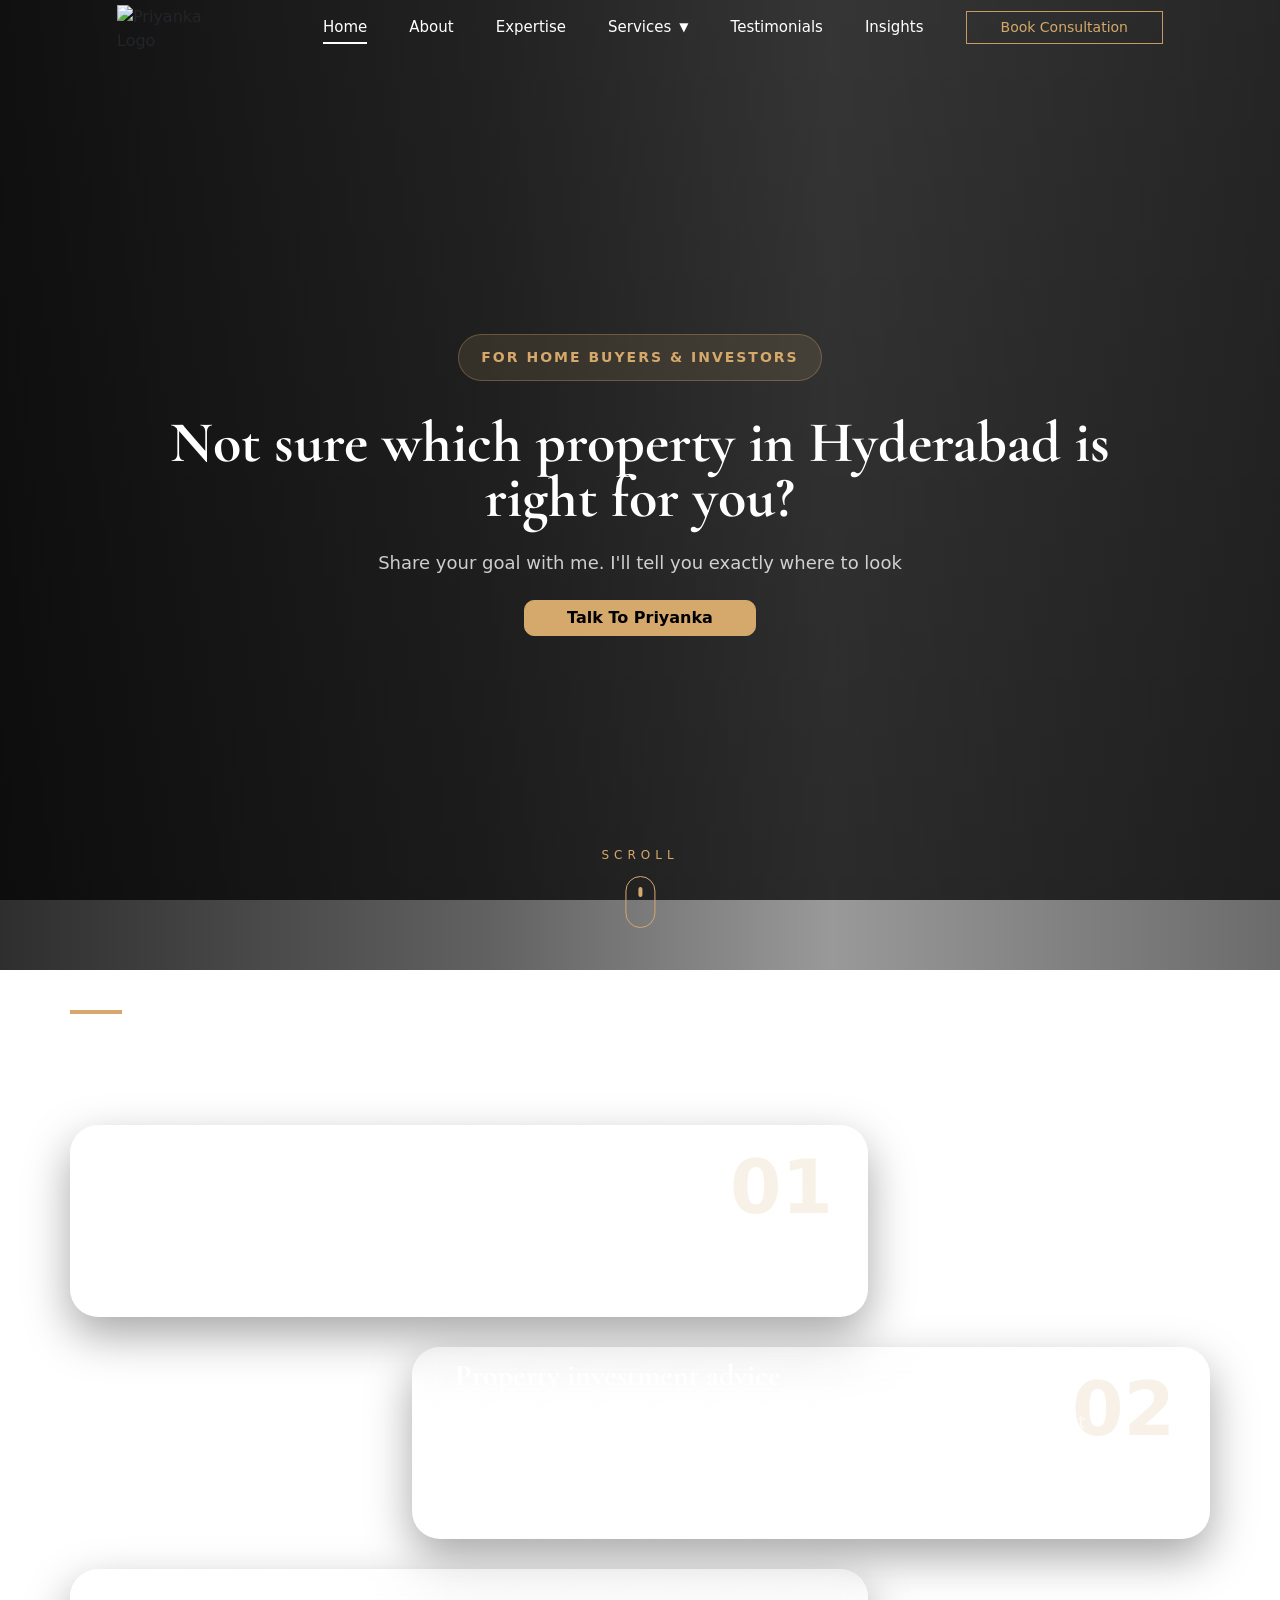
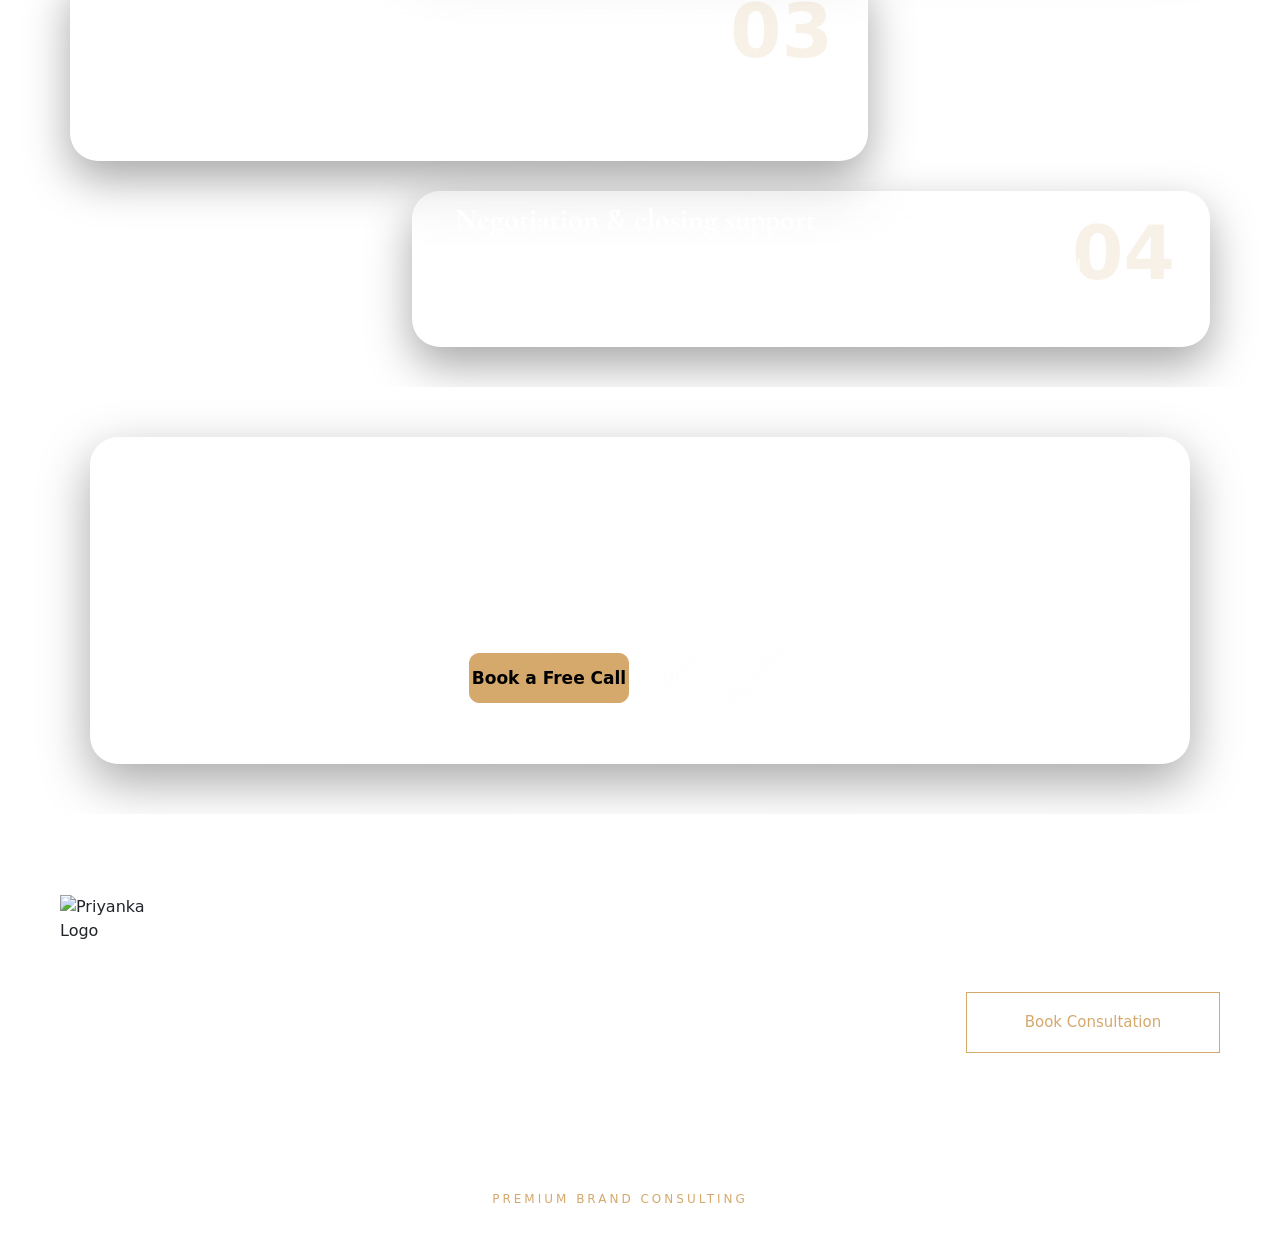
==== commit 0c497bba: "navbar updated" ====
--- a/homebuyers.html
+++ b/homebuyers.html
@@ -15,114 +15,472 @@
     href="https://fonts.googleapis.com/css2?family=Poppins:wght@300;400;500;600;700&family=Cormorant+Garamond:wght@400;500;600;700&display=swap"
     rel="stylesheet">
   <link href="https://cdn.jsdelivr.net/npm/bootstrap@5.3.3/dist/css/bootstrap.min.css" rel="stylesheet" />
-
+  <style>
+    /* =========================================
+       RESPONSIVE NAVBAR STYLES
+    ========================================= */
+
+    /* NAVBAR */
+    .navbar {
+      width: 100%;
+      height: 70px;
+      display: flex;
+      align-items: center;
+      justify-content: space-around;
+      position: relative;
+      z-index: 10;
+      padding: 0 40px;
+    }
+
+    /* HAMBURGER MENU */
+    .hamburger {
+      display: none;
+      flex-direction: column;
+      cursor: pointer;
+      gap: 6px;
+      z-index: 20;
+    }
+
+    .hamburger span {
+      width: 28px;
+      height: 3px;
+      background-color: #d5a86c;
+      border-radius: 2px;
+      transition: all 0.3s ease;
+    }
+
+    .hamburger.active span:nth-child(1) {
+      transform: rotate(45deg) translate(10px, 10px);
+    }
+
+    .hamburger.active span:nth-child(2) {
+      opacity: 0;
+    }
+
+    .hamburger.active span:nth-child(3) {
+      transform: rotate(-45deg) translate(7px, -7px);
+    }
+
+    /* NAVIGATION MENU */
+    .nav-menu {
+      display: flex;
+    }
+
+    nav ul {
+      display: flex;
+      align-items: center;
+      gap: 42px;
+      list-style: none;
+    }
+
+    /* NAV ITEMS WITH DROPDOWN */
+    .nav-item-dropdown {
+      position: relative;
+    }
+
+    .nav-link-dropdown {
+      display: flex;
+      align-items: center;
+      gap: 8px;
+      text-decoration: none;
+      color: #fff;
+      font-size: 15px;
+      font-weight: 500;
+      transition: 0.4s;
+      position: relative;
+    }
+
+    .dropdown-arrow {
+      font-size: 12px;
+      transition: transform 0.3s ease;
+    }
+
+    .nav-item-dropdown:hover .dropdown-arrow {
+      transform: rotate(180deg);
+    }
+
+    /* SUBMENU */
+    .submenu {
+      position: absolute;
+      top: 100%;
+      left: 0;
+      background: linear-gradient(135deg, rgba(20,20,30,0.98) 0%, rgba(30,25,40,0.98) 100%);
+      backdrop-filter: blur(10px);
+      border: 1px solid rgba(213,168,108,0.3);
+      border-radius: 12px;
+      padding: 12px 0;
+      list-style: none;
+      min-width: 220px;
+      opacity: 0;
+      visibility: hidden;
+      transform: translateY(-10px);
+      transition: all 0.3s ease;
+      box-shadow: 0 10px 30px rgba(0,0,0,0.4);
+      margin-top: 10px;
+    }
+
+    .nav-item-dropdown:hover .submenu {
+      opacity: 1;
+      visibility: visible;
+      transform: translateY(0);
+    }
+
+    .submenu li {
+      margin: 0;
+    }
+
+    .submenu li a {
+      display: block;
+      padding: 12px 24px;
+      color: rgba(255,255,255,0.85);
+      text-decoration: none;
+      font-size: 14px;
+      font-weight: 500;
+      transition: all 0.3s ease;
+      border-left: 3px solid transparent;
+    }
+
+    .submenu li a:hover {
+      background: rgba(213,168,108,0.1);
+      color: #d5a86c;
+      border-left-color: #d5a86c;
+      padding-left: 28px;
+    }
+
+    /* =========================================
+       MOBILE RESPONSIVE STYLES
+    ========================================= */
+
+    @media (max-width: 992px) {
+      .hamburger {
+        display: flex;
+      }
+
+      .nav-menu {
+        position: absolute;
+        top: 70px;
+        left: 0;
+        right: 0;
+        background: linear-gradient(135deg, rgba(20,20,30,0.99) 0%, rgba(30,25,40,0.99) 100%);
+        backdrop-filter: blur(15px);
+        flex-direction: column;
+        max-height: 0;
+        overflow: hidden;
+        transition: max-height 0.3s ease;
+        border-bottom: 1px solid rgba(213,168,108,0.2);
+      }
+
+      .nav-menu.active {
+        max-height: 600px;
+      }
+
+      nav ul {
+        flex-direction: column;
+        gap: 0;
+        width: 100%;
+        padding: 20px 0;
+      }
+
+      nav ul li {
+        width: 100%;
+      }
+
+      nav ul li a {
+        display: block;
+        padding: 15px 40px;
+        color: #fff;
+        text-decoration: none;
+        font-size: 14px;
+        font-weight: 500;
+        border-bottom: 1px solid rgba(255,255,255,0.08);
+        transition: all 0.3s ease;
+      }
+
+      nav ul li a:hover,
+      nav ul li a.active {
+        background: rgba(213,168,108,0.1);
+        color: #d5a86c;
+        padding-left: 50px;
+      }
+
+      nav ul li a.active::after {
+        content: none;
+      }
+
+      /* MOBILE SUBMENU */
+      .nav-item-dropdown {
+        position: relative;
+        width: 100%;
+      }
+
+      .nav-link-dropdown {
+        display: flex;
+        align-items: center;
+        justify-content: space-between;
+        padding: 15px 40px;
+        border-bottom: 1px solid rgba(255,255,255,0.08);
+      }
+
+      .submenu {
+        position: static;
+        background: rgba(213,168,108,0.05);
+        border: none;
+        border-radius: 0;
+        padding: 0;
+        max-height: 0;
+        overflow: hidden;
+        opacity: 1;
+        visibility: visible;
+        transform: none;
+        transition: max-height 0.3s ease;
+        box-shadow: none;
+        margin-top: 0;
+      }
+
+      .nav-item-dropdown:hover .submenu {
+        opacity: 1;
+        visibility: visible;
+        transform: none;
+      }
+
+      .submenu.active {
+        max-height: 300px;
+      }
+
+      .submenu li a {
+        padding: 12px 60px !important;
+        border-left: none;
+        border-top: 1px solid rgba(213,168,108,0.15);
+        font-size: 13px;
+      }
+
+      .submenu li a:hover {
+        padding-left: 70px !important;
+        border-left: none;
+      }
+
+      .nav-btn {
+        width: 100%;
+        padding: 15px 40px;
+        font-size: 13px;
+        margin: 10px 0 0 0;
+      }
+
+      /* MOBILE CTA BUTTON */
+      .mobile-cta {
+        width: 100%;
+        display: none;
+      }
+
+      .mobile-cta button {
+        width: calc(100% - 80px) !important;
+        margin: 15px 40px !important;
+        border-radius: 8px;
+      }
+
+      .nav-menu.active .mobile-cta {
+        display: block;
+      }
+    }
+
+    @media (max-width: 768px) {
+      .navbar {
+        padding: 0 20px;
+        height: 60px;
+        justify-content: space-between;
+        align-items: center;
+      }
+
+      .hero1 {
+        padding: 0;
+      }
+
+      .logo img {
+        width: 80px;
+        height: 50px;
+      }
+
+      nav ul li a {
+        font-size: 13px;
+        padding: 12px 30px;
+      }
+
+      .submenu li a {
+        padding: 10px 50px !important;
+      }
+
+      .mobile-cta button {
+        width: calc(100% - 60px) !important;
+        margin: 15px 30px !important;
+      }
+    }
+  </style>
 </head>
 
 <body class="home-buyer-fixedbg">
     <!-- =========================================
-     HOME BUYERS HERO SECTION
+     NAVBAR SECTION
 ========================================= -->
-
-<section class="buyers-hero">
-
-  <!-- BACKGROUND -->
-
-  <div class="buyers-bg"></div>
-
-  <!-- OVERLAY -->
-
-  <div class="buyers-overlay"></div>
-
-  <!-- CONTENT -->
-
-  <div class="buyers-container">
-
-    <!-- LEFT CONTENT -->
-
-    <div class="buyers-left fade-up">
-
-      <!-- TAG -->
-
-      <div class="buyers-tag">
-        FOR HOME BUYERS & INVESTORS
-      </div>
-
-      <!-- TITLE -->
-
-      <h1>
-        Not sure which property
+<!-- HERO SECTION -->
+
+  <section class="hero1">
+
+    <!-- BACKGROUND -->
+    <!-- <div class="hero-bg"></div> -->
+    <!-- <div class="overlay"></div> -->
+    <!-- BACKGROUND -->
+
+<div class="buyers-overlay"></div>
+
+    <!-- NAVBAR -->
+    <header class="navbar">
+
+      <div class="logo">
+        <img src="https://dprstorage.b-cdn.net/RW/leadgen/pp%20logo.png" alt="Priyanka Logo" />
+      </div>
+
+      <!-- HAMBURGER MENU ICON -->
+      <div class="hamburger" id="hamburgerMenu" onclick="toggleMobileMenu()">
+        <span></span>
+        <span></span>
+        <span></span>
+      </div>
+
+      <nav id="navMenu" class="nav-menu">
+        <ul>
+          <li><a href="#" class="active">Home</a></li>
+          <li><a href="#">About</a></li>
+          <li><a href="#">Expertise</a></li>
+          <li class="nav-item-dropdown">
+            <a href="#" class="nav-link-dropdown" id="servicesToggle">Services <span class="dropdown-arrow">▼</span></a>
+            <ul class="submenu" id="servicesSubmenu">
+              <li><a href="#">Digital Marketing</a></li>
+              <li><a href="#">Brand Consulting</a></li>
+              <li><a href="#">Sales Consulting</a></li>
+            </ul>
+          </li>
+          <li><a href="#">Testimonials</a></li>
+          <li><a href="#">Insights</a></li>
+          <li class="mobile-cta">
+            <button class="nav-btn" onclick="openPopupForm()">Book Consultation</button>
+          </li>
+        </ul>
+      </nav>
+
+    </header>
+
+    <!-- HERO CONTENT -->
+
+    <section class="buyers-hero">
+
+
+
+
+<!-- OVERLAY -->
+
+
+
+<!-- CONTENT -->
+
+<div class="buyers-container">
+
+<!-- LEFT CONTENT -->
+
+<div class="buyers-left fade-up">
+
+  <!-- TAG -->
+
+  <div class="buyers-tag">
+    FOR HOME BUYERS & INVESTORS
+  </div>
+
+  <!-- TITLE -->
+
+  <h1>
+    Not sure which property
 in Hyderabad is right for you?
-      </h1>
-
-      <!-- DESCRIPTION -->
-
-      <p>
-      Share your goal with me. I'll tell you exactly where to look
-      </p>
-
-      <!-- BUTTONS -->
-
-      <div class="buyers-buttons">
-
-        <button class="gold-buyers-btn">
-          Talk To Priyanka
-        </button>
-
-        <!-- <button class="transparent-buyers-btn">
-          Explore Projects
-        </button> -->
-
-      </div>
-
-      <!-- STATS -->
-
-      <!-- <div class="buyers-stats">
-
-        <div class="buyers-stat">
-
-          <h3>500+</h3>
-
-          <span>Happy Clients</span>
-
-        </div>
-
-        <div class="buyers-stat">
-
-          <h3>100+</h3>
-
-          <span>Projects Consulted</span>
-
-        </div>
-
-        <div class="buyers-stat">
-
-          <h3>15+</h3>
-
-          <span>Years Experience</span>
-
-        </div>
-
-      </div> -->
+  </h1>
+
+  <!-- DESCRIPTION -->
+
+  <p>
+  Share your goal with me. I'll tell you exactly where to look
+  </p>
+
+  <!-- BUTTONS -->
+
+  <div class="buyers-buttons">
+
+    <button class="gold-buyers-btn" onclick="openPopupForm()">
+      Talk To Priyanka
+    </button>
+
+    <!-- <button class="transparent-buyers-btn">
+      Explore Projects
+    </button> -->
+
+  </div>
+
+  <!-- STATS -->
+
+  <!-- <div class="buyers-stats">
+
+    <div class="buyers-stat">
+
+      <h3>500+</h3>
+
+      <span>Happy Clients</span>
 
     </div>
 
-  </div>
-
-  <!-- SCROLL -->
-
-  <div class="scroll-indicator">
-
-    <span class="scroll-texts">
-      SCROLL
-    </span>
-
-    <div class="mouse">
-      <div class="wheel"></div>
+    <div class="buyers-stat">
+
+      <h3>100+</h3>
+
+      <span>Projects Consulted</span>
+
     </div>
 
-  </div>
-
-</section>  
+    <div class="buyers-stat">
+
+      <h3>15+</h3>
+
+      <span>Years Experience</span>
+
+    </div>
+
+  </div> -->
+
+</div>
+
+</div>
+
+
+
+</div>
+
+</section>
+
+    <!-- SCROLL INDICATOR -->
+
+    <div class="scroll-indicator">
+
+      <span class="scroll-texts">SCROLL</span>
+
+      <div class="mouse">
+        <div class="wheel"></div>
+      </div>
+
+    </div>
+
+  </section>
+<!-- =========================================
+ HOME BUYERS HERO SECTION
+========================================= -->
+
+
+  
+
 
 <!-- =========================================
      BUYERS SERVICES ZIG ZAG SECTION
@@ -258,9 +616,9 @@
 
     <div class="buyers-cta-buttons">
 
-      <a href="#" class="buyers-primary-btn">
+      <button onclick="openPopupForm()" class="buyers-primary-btn">
         Book a Free Call
-      </a>
+      </button>
 
       <a href="#" class="buyers-secondary-btn">
         WhatsApp Me
@@ -392,10 +750,211 @@
 
   </footer>
 
-
+  <!-- =========================================
+     POPUP FORM OVERLAY
+========================================= -->
+  <div class="popup-overlay" id="popupOverlay">
+    <div class="popup-container">
+      <button class="popup-close" onclick="closePopupForm()">&times;</button>
+      
+      <div class="popup-header">
+        <h2>Let's Talk About Your Property Goals</h2>
+        <p>Share your details and I'll get back to you within 24 hours</p>
+      </div>
+
+      <form class="popup-form" id="popupForm" onsubmit="handleFormSubmit(event)">
+        <div class="popup-form-group">
+          <label for="fullName">Full Name</label>
+          <input type="text" id="fullName" name="fullName" placeholder="Your full name" required>
+        </div>
+
+        <div class="popup-form-group">
+          <label for="email">Email Address</label>
+          <input type="email" id="email" name="email" placeholder="your@email.com" required>
+        </div>
+
+        <div class="popup-form-group">
+          <label for="phone">Phone Number</label>
+          <input type="tel" id="phone" name="phone" placeholder="+91 XXXXX XXXXX" required>
+        </div>
+
+        <div class="popup-form-group">
+          <label for="budget">Budget Range</label>
+          <select id="budget" name="budget" style="background:rgba(255,255,255,0.05); border:1px solid rgba(213,168,108,0.3); color:#fff; padding:12px 16px; border-radius:8px; font-family:'Poppins', sans-serif; font-size:14px; transition:all 0.3s ease;" required>
+            <option value="" style="background:#1a1a2e; color:#fff;">Select budget range</option>
+            <option value="20-50" style="background:#1a1a2e; color:#fff;">20 - 50 Lakhs</option>
+            <option value="50-1cr" style="background:#1a1a2e; color:#fff;">50 Lakhs - 1 Crore</option>
+            <option value="1-2cr" style="background:#1a1a2e; color:#fff;">1 - 2 Crores</option>
+            <option value="2-5cr" style="background:#1a1a2e; color:#fff;">2 - 5 Crores</option>
+            <option value="5cr+" style="background:#1a1a2e; color:#fff;">5+ Crores</option>
+          </select>
+        </div>
+
+        <div class="popup-form-group">
+          <label for="propertyType">Property Type</label>
+          <select id="propertyType" name="propertyType" style="background:rgba(255,255,255,0.05); border:1px solid rgba(213,168,108,0.3); color:#fff; padding:12px 16px; border-radius:8px; font-family:'Poppins', sans-serif; font-size:14px; transition:all 0.3s ease;" required>
+            <option value="" style="background:#1a1a2e; color:#fff;">Select property type</option>
+            <option value="apartment" style="background:#1a1a2e; color:#fff;">Apartment</option>
+            <option value="villa" style="background:#1a1a2e; color:#fff;">Villa</option>
+            <option value="plot" style="background:#1a1a2e; color:#fff;">Plot</option>
+            <option value="commercial" style="background:#1a1a2e; color:#fff;">Commercial</option>
+            <option value="investment" style="background:#1a1a2e; color:#fff;">Investment</option>
+          </select>
+        </div>
+
+        <div class="popup-form-group">
+          <label for="message">Tell Me More</label>
+          <textarea id="message" name="message" placeholder="What are you looking for? Any specific requirements?" required></textarea>
+        </div>
+
+        <div class="popup-form-group checkbox">
+          <input type="checkbox" id="agreeTerms" name="agreeTerms" required>
+          <label for="agreeTerms">I agree to be contacted via email, phone, or WhatsApp</label>
+        </div>
+
+        <button type="submit" class="popup-submit-btn">Send My Details</button>
+      </form>
+    </div>
+  </div>
 
       <script src="https://cdn.jsdelivr.net/npm/bootstrap@5.3.3/dist/js/bootstrap.bundle.min.js"></script>
 
+      <!-- Mobile Menu and Submenu JavaScript -->
+      <script>
+        // Toggle Mobile Menu
+        function toggleMobileMenu() {
+          const hamburger = document.getElementById('hamburgerMenu');
+          const navMenu = document.getElementById('navMenu');
+          
+          hamburger.classList.toggle('active');
+          navMenu.classList.toggle('active');
+        }
+
+        // Toggle Submenu on Mobile
+        document.addEventListener('DOMContentLoaded', function() {
+          const servicesToggle = document.getElementById('servicesToggle');
+          const submenu = document.getElementById('servicesSubmenu');
+          const navMenu = document.getElementById('navMenu');
+
+          // Handle Services dropdown toggle on mobile
+          servicesToggle.addEventListener('click', function(e) {
+            // Only prevent default on mobile
+            if (window.innerWidth <= 992) {
+              e.preventDefault();
+              submenu.classList.toggle('active');
+              const arrow = servicesToggle.querySelector('.dropdown-arrow');
+              if (submenu.classList.contains('active')) {
+                arrow.style.transform = 'rotate(180deg)';
+              } else {
+                arrow.style.transform = 'rotate(0deg)';
+              }
+            }
+          });
+
+          // Close menu when clicking on regular links (not dropdown)
+          const navLinks = document.querySelectorAll('nav a:not(.nav-link-dropdown)');
+          navLinks.forEach(link => {
+            link.addEventListener('click', function(e) {
+              const hamburger = document.getElementById('hamburgerMenu');
+              hamburger.classList.remove('active');
+              navMenu.classList.remove('active');
+              // Reset submenu
+              submenu.classList.remove('active');
+              const arrow = servicesToggle.querySelector('.dropdown-arrow');
+              arrow.style.transform = 'rotate(0deg)';
+            });
+          });
+
+          // Close menu when clicking outside
+          document.addEventListener('click', function(e) {
+            const navbar = document.querySelector('.navbar');
+            if (!navbar.contains(e.target)) {
+              const hamburger = document.getElementById('hamburgerMenu');
+              const navMenu = document.getElementById('navMenu');
+              hamburger.classList.remove('active');
+              navMenu.classList.remove('active');
+              // Reset submenu
+              submenu.classList.remove('active');
+              const arrow = servicesToggle.querySelector('.dropdown-arrow');
+              arrow.style.transform = 'rotate(0deg)';
+            }
+          });
+        });
+      </script>
+
+      <!-- Popup Form JavaScript -->
+      <script>
+        // Open popup form
+        function openPopupForm() {
+          document.getElementById('popupOverlay').classList.add('show');
+          document.body.style.overflow = 'hidden';
+        }
+
+        // Close popup form
+        function closePopupForm() {
+          document.getElementById('popupOverlay').classList.remove('show');
+          document.body.style.overflow = 'auto';
+          document.getElementById('popupForm').reset();
+        }
+
+        // Close popup when clicking outside the form container
+        document.addEventListener('DOMContentLoaded', function() {
+          const popupOverlay = document.getElementById('popupOverlay');
+          popupOverlay.addEventListener('click', function(e) {
+            if (e.target === popupOverlay) {
+              closePopupForm();
+            }
+          });
+        });
+
+        // Handle form submission
+        function handleFormSubmit(event) {
+          event.preventDefault();
+          
+          // Get form data
+          const formData = {
+            fullName: document.getElementById('fullName').value,
+            email: document.getElementById('email').value,
+            phone: document.getElementById('phone').value,
+            budget: document.getElementById('budget').value,
+            propertyType: document.getElementById('propertyType').value,
+            message: document.getElementById('message').value,
+            agreeTerms: document.getElementById('agreeTerms').checked
+          };
+
+          // Log the form data (you can send this to your backend)
+          console.log('Form Data:', formData);
+
+          // Show success message
+          alert('Thank you! Your details have been submitted. I will get back to you within 24 hours.');
+
+          // Close the popup and reset form
+          closePopupForm();
+
+          // Optional: Send to backend
+          // You can uncomment and modify the fetch call below to send data to your server
+          /*
+          fetch('your-backend-endpoint', {
+            method: 'POST',
+            headers: {
+              'Content-Type': 'application/json',
+            },
+            body: JSON.stringify(formData)
+          })
+          .then(response => response.json())
+          .then(data => {
+            console.log('Success:', data);
+            alert('Thank you! Your details have been submitted. I will get back to you within 24 hours.');
+            closePopupForm();
+          })
+          .catch((error) => {
+            console.error('Error:', error);
+            alert('There was an error submitting the form. Please try again.');
+          });
+          */
+        }
+      </script>
+
 </body>
 
 </html>
--- a/Styles/style.css
+++ b/Styles/style.css
@@ -45,6 +45,13 @@
   padding:0 40px;
 }
 
+.hero1{
+  width:100%;
+  /* min-height:100vh; */
+  position:relative;
+  overflow:hidden;
+  padding:0 40px;
+}
 /* =========================
    BACKGROUND
 ========================= */
@@ -54,7 +61,7 @@
   inset:0;
   background:
   
-  url('https://dprstorage.b-cdn.net/RW/leadgen/pphs3.png');
+  url('https://dprstorage.b-cdn.net/RW/leadgen/pphs3.png') ;
 
   background-size:cover;
   background-position:center;
@@ -4257,6 +4264,7 @@
 
   display:flex;
   align-items:center;
+  flex-direction: column;
 
   padding:0 70px;
 }
@@ -4267,7 +4275,7 @@
 .home-buyer-fixedbg{
   background:
   linear-gradient(rgba(0,0,0,0.65),rgba(0,0,0,0.72)),
-  url('https://dprstorage.b-cdn.net/RW/leadgen/priyankabg.png');
+  url('https://dprstorage.b-cdn.net/RW/leadgen/pp1.png');
 
   background-size:cover;
   background-position:center;
@@ -4322,12 +4330,13 @@
 
 .buyers-container{
   width:100%;
-  max-width:1500px;
+  /* max-width:1500px; */
 
   margin:auto;
 
   position:relative;
   z-index:5;
+  text-align: center;
 }
 
 /* =========================================
@@ -4335,7 +4344,12 @@
 ========================================= */
 
 .buyers-left{
-  max-width:860px;
+  /* max-width:860px; */
+  text-align: center;
+  display: flex;
+  justify-content: center;
+  align-items: center;
+  flex-direction: column;
 }
 
 /* =========================================
@@ -4364,6 +4378,7 @@
   margin-bottom:34px;
 
   backdrop-filter:blur(12px);
+  text-align: center;
 }
 
 /* =========================================
@@ -4997,7 +5012,7 @@
   width:100%;
   position:relative;
 
-  padding:20px 40px;
+  padding:50px 40px;
 
   overflow:hidden;
 }
@@ -5012,7 +5027,7 @@
 
   margin:auto;
 
-  padding:30px 50px;
+  padding:60px 50px;
 
   border-radius:28px;
 
